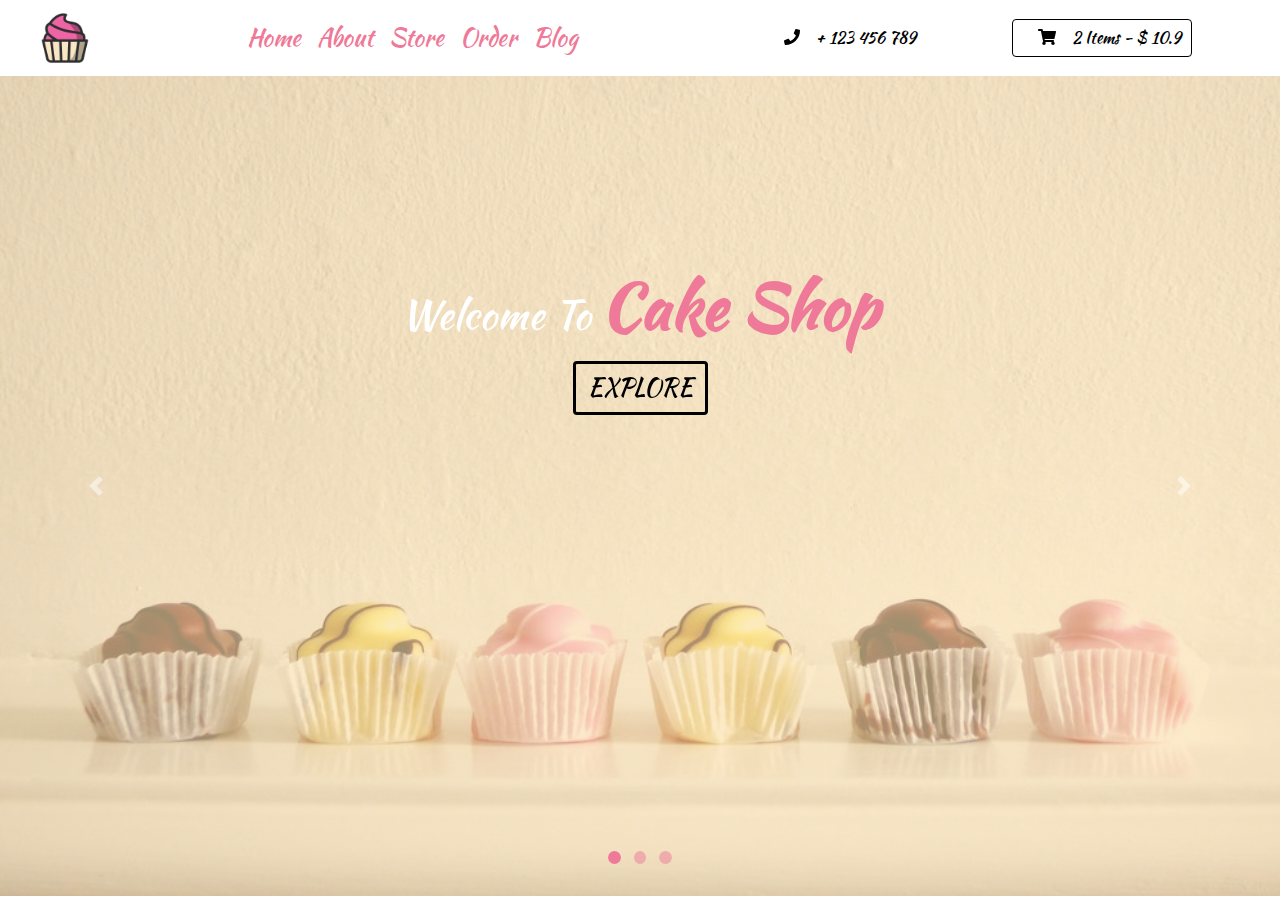
==== index.html @ 7f462722 "Header & Banner section successfully done." ====
<!DOCTYPE html>
<html lang="en">
<head>
    <meta charset="UTF-8">
    <meta name="viewport" content="width=device-width, initial-scale=1.0">
    <meta http-equiv="X-UA-Compatible" content="ie=edge">
    <title>Cake Shop</title>
    <!--bootstrap css-->
    <link rel="stylesheet" href="css/bootstrap.min.css">
    <!--main css-->
    <link rel="stylesheet" href="css/main.css">
    <!--font awesome-->
    <script src="js/all.js"></script> 
</head>
<body>
    <header id="header">
        <!--navbar-->
        <nav class="navbar navbar-expand-lg mx-4">
            <!--logo-->
            <a href="#" class="navbar-brand">
                <!-- 
                    https://www.iconfinder.com/icons/2138186/baker_bakery_cupcake_dessert_food_icon
                -->
                <img src="images/logo.png" alt="main icon">
            </a>
             <!-- end of logo-->
            <button class="navbar-toggler" type="button" data-toggle="collapse" data-target="#myNavbar">
                <span class="toggler-icon">
                    <i class="fas fa-bars"></i>
                 </span>
            </button>
            <div class="collapse navbar-collapse" id="myNavbar">
                <!--menu-->
                <ul class="navbar-nav text-capitalize mx-auto" id="menu">
                     <li class="nav-item active">
                        <a href="#header" class="nav-link">home</a>
                    </li>
                     <li class="nav-item">
                        <a href="#about" class="nav-link">about</a>
                    </li>
                     <li class="nav-item">
                        <a href="#store" class="nav-link">store</a>
                    </li>
                    <li class="nav-item">
                        <a href="#cakes" class="nav-link">order</a>
                    </li>
                    <li class="nav-item">
                        <a href="#blog" class="nav-link">blog</a>
                    </li>
                    <li class="nav-item" id="sm-cart">
                        <a href="#" class="nav-link" data-toggle="modal" data-target="#cart-modal">cart</a>
                    </li>
                </ul>
                <!--end of menu-->
                <div class="nav-info-items d-none d-lg-flex">
                    <!--phone info-->
                    <div class="nav-info align-items-center d-flex justify-content-between mx-lg-5">
                        <span class="nav-icon mx-lg-3">
                            <i class="fas fa-phone"></i>
                        </span>
                        <p class="mb-0">+ 123 456 789</p>
                    </div>
                    <!--end of phone info-->
                    <!--cart info-->
                    <div id="cart-info" class="nav-info align-items-center d-flex justify-content-between mx-lg-5 cart-info">
                        <span class="cart-info_icon mx-lg-3">
                            <i class="fas fa-shopping-cart"></i>
                        </span>
                        <p class="mb-0 text-capitalize">
                            <span id="item-count">2</span> items - $
                            <span id="total"></span>10.9
                        </p>
    
                         <!--cart-->
                            <div class="cart" id="cart">
                                <!--single cart item-->
                                <div class="cart-item d-flex justify-content-between text-capitalize my-3">
                                    <img src="images-cart/cake-1.jpg" alt="" class="img-fluid rounded-circle">
                                    <div class="item-text">
                                        <p id="cart-item-title" class="font-weight-bold mb-0">cart item</p>
                                        <span>$</span>
                                        <span id="cart-item-price" class="cart-item-price mb-0">10.99</span>
                                    </div>
                                    <a href="#" id="cart-item-remove" class="cart-item-remove">
                                        <i class="fas fa-trash"></i>
                                    </a>
                                </div>
                                <!--end of single cart item-->
                                <!--single cart item-->
                                <div class="cart-item d-flex justify-content-between text-capitalize my-3">
                                    <img src="images-cart/cupcake-1.jpg" alt="" class="img-fluid rounded-circle">
                                    <div class="item-text">
                                        <p id="cart-item-title" class="font-weight-bold mb-0">cart item</p>
                                        <span>$</span>
                                        <span id="cart-item-price" class="cart-item-price mb-0">10.99</span>
                                    </div>
                                    <a href="#" id="cart-item-remove" class="cart-item-remove">
                                        <i class="fas fa-trash"></i>
                                    </a>
                                </div>
                                <!--end of single cart item-->
                                <!--total price-->
                                <div class="cart-total-container d-flex justify-content-around
                                text-capitalize mt-5">
                                    <h5> total </h5>
                                    <h5> $ <strong id="cart-total" class="font-weight-bold"> 10.00 </strong></h5>
                                </div>
                                <!--end of total price-->
                                <!--cart button-->
                                <div class="cart-button-container mt-3 d-flex justify-content-between text-uppercase">
                                    <a href="#" class="btn btn-black" id="clear-cart">clear cart
                                    </a>
                                    <a href="#" class="btn btn-pink" id="checkout">checkout
                                    </a>
                                </div>
                                <!--end of cart button-->
                            </div>
                        <!--end of cart-->
                    </div>
                    <!--end of cart info-->
                </div>
            </div>
        </nav>
        <!--end of navbar-->
        <!--banner-->
        <div id="myCarousel" class="carousel slide" data-ride="carousel">
            <!--carousel indicators-->
            <ol class="carousel-indicators">
                <li data-target="#myCarousel" data-slide-to="0" class="active"></li>
                <li data-target="#myCarousel" data-slide-to="1"></li>
                <li data-target="#myCarousel" data-slide-to="2"></li>
            </ol>
            <!--carousel item-->
            <div class="carousel-inner">
                <div class="carousel-item max-height-1 active">
                    <div class="col-10 mx-auto text-center banner">
                        <h1 class="text-capitalize"> welcome to <strong class="banner-title">cake shop</strong></h1>
                        <a href="#store" class="btn text-uppercase my-2 banner-link">explore</a>
                    </div>
                </div>
                <div class="carousel-item  max-height-2">
                    <div class="col-10 mx-auto text-center banner">
                        <h1 class="text-capitalize"> welcome to <strong class="banner-title">cake shop</strong></h1>
                        <a href="#store" class="btn text-uppercase my-2 banner-link">explore</a>
                    </div>   
                </div>
                <div class="carousel-item max-height-3">
                    <div class="col-10 mx-auto text-center banner">
                        <h1 class="text-capitalize"> welcome to <strong class="banner-title">cake shop</strong></h1>
                        <a href="#store" class="btn text-uppercase my-2 banner-link">explore</a>
                    </div>
                </div>
            </div>
            <!--carousel control-->
            <a href="#myCarousel" data-slide="prev" class="carousel-control-prev">
                <span class="carousel-control-prev-icon"></span>
            </a>
            <a href="#myCarousel" data-slide="next" class="carousel-control-next">
                <span class="carousel-control-next-icon"></span>
            </a>
        </div>
        <!--end of banner-->
    </header>
    <!--modal section-->
    <div class="modal fade" id="cart-modal">
        <div class="modal-dialog">
            <div class="modal-content">
                <div class="modal-header">
                    <h4 class="modal-title text-capitalize">first pay now</h4>
                    <button type="button" class="close" data-dismiss="modal">&times</button>
                </div>
                <div class="modal-body">
                    <!--cart-->
                    <div class="form-cart" id="cart">
                        <!--single cart item-->
                        <div class="cart-item d-flex justify-content-between text-capitalize my-3">
                            <img src="images-cart/cake-1.jpg" alt="" class="img-fluid rounded-circle">
                            <div class="item-text">
                                <p id="cart-item-title" class="font-weight-bold mb-0">cart item</p>
                                <span>$</span>
                                <span id="cart-item-price" class="cart-item-price mb-0">10.99</span>
                            </div>
                            <a href="#" id="cart-item-remove" class="cart-item-remove">
                                <i class="fas fa-trash"></i>
                            </a>
                        </div>
                        <!--end of single cart item-->
                        <!--single cart item-->
                        <div class="cart-item d-flex justify-content-between text-capitalize my-3">
                            <img src="images-cart/cupcake-1.jpg" alt="" class="img-fluid rounded-circle">
                            <div class="item-text">
                                <p id="cart-item-title" class="font-weight-bold mb-0">cart item</p>
                                <span>$</span>
                                <span id="cart-item-price" class="cart-item-price mb-0">10.99</span>
                            </div>
                            <a href="#" id="cart-item-remove" class="cart-item-remove">
                                <i class="fas fa-trash"></i>
                            </a>
                        </div>
                        <!--end of single cart item-->
                        <!--total price-->
                        <div class="cart-total-container d-flex justify-content-around
                        text-capitalize mt-5">
                            <h5> total </h5>
                            <h5> $ <strong id="cart-total" class="font-weight-bold"> 10.00 </strong></h5>
                        </div>
                        <!--end of total price-->
                        <!--cart button-->
                        <div class="cart-button-container mt-3 d-flex justify-content-between text-uppercase">
                            <a href="#" class="btn btn-black" id="clear-cart">clear cart
                            </a>
                            <a href="#" class="btn btn-pink" id="checkout">checkout
                            </a>
                        </div>
                        <!--end of cart button-->
                    </div>
                    <!--end of cart-->
                </div>
                <div class="modal-footer">
                    <button class="btn btn-pink" data-dismiss="modal">Close</button>
                </div>
            </div>
        </div>
    </div>
    <!--end of header-->

<!--jquery-->
<script src="js/jquery-3.3.1.min.js"></script>
<!--bootstrap js-->
<script src="js/bootstrap.bundle.min.js"></script>
<!--main js-->
<script src="js/main.js"></script>
</body>
</html>
---- css/main.css ----
/*===============google fonts===============*/
@import url("https://fonts.googleapis.com/css?family=Kaushan+Script");

:root{
    --mainPink: #ef7998;
    --mainWhite: #fff;
    --mainBlack: #000;
    --mainGray: rgb(238, 238, 238);
    --mainYellow: rgb(249, 214, 148);
    --yellowTrans: rgb(249, 214, 148, 0.5);

}
body{
    font-family: 'Kaushan Script', cursive;
    background: var(--mainWhite);
    color: var(--mainBlack);
}
/*============global styles=============*/
.bg-pink{
    background: var(--mainPink);
}
.text-pink{
    color: var(--mainPink);
}
.bg-gray{
    background: var(--mainGray)
}
.btn-pink{
    color: var(--mainPink) !important;
    border-color: var(--mainPink) !important;
}
.btn-pink:hover{
    color: var(--mainBlack) !important;
    background: var(--mainPink) !important;
}
.btn-black{
    color: var(--mainBlack) !important;
    border-color: var(--mainBlack) !important;
}
.btn-black:hover{
    color: var(--mainPink) !important;
    background: var(--mainBlack) !important;
}
.border-radius-1{
    border-radius: 1rem;
}
/*============end of global styles=============*/
/*============navbar style=============*/
.navbar-toggler{
    outline: none !important;
}
.toggler-icon{
    font-size: 2.5rem;
    color: var(--mainPink);
}
.nav-link{
    color: var(--mainPink);
    transition: all 1s ease-in-out;
    font-size: 1.5rem;
}
.nav-link:hover{
    color: var(--mainBlack);
}
/*============end of navbar style==============*/
/*============cart style============*/
.cart-info{
    border: 0.1rem solid var(--mainBlack);
    border-radius: 0.25rem;
    color: var(--mainBlack);
    padding: 0.4rem 0.6rem;
    cursor: pointer;
    position: relative;
}
.cart-info:hover{
    border-color: var(--mainPink);
    background-color: var(--mainPink);
    color: var(--mainWhite);
}
.cart-info_icon{
    color: var(--mainBlack);
    cursor: pointer;
}
.cart-info:hover .cart-info_icon{
    color: var(--mainWhite);
}
/*===========end of cart style==============*/
/*===========banner==============*/
.max-height-1{
    min-height: calc(100vh - 80px);
    background: linear-gradient(var(--yellowTrans), var(--yellowTrans)), url(../images/headerBcg-01.jpg);
    background-size: cover;
    background-position: center;
    background-attachment: fixed;
    background-repeat: no-repeat;
    position: relative;
}
.max-height-2{
    min-height: calc(100vh - 80px);
    background: linear-gradient(var(--yellowTrans), var(--yellowTrans)), url(../images/headerBcg-02.jpg);
    background-size: cover;
    background-position: center;
    background-attachment: fixed;
    background-repeat: no-repeat;
    position: relative;
}
.max-height-3{
    min-height: calc(100vh - 80px);
    background: linear-gradient(var(--yellowTrans), var(--yellowTrans)), url(../images/headerBcg-03.jpg);
    background-size: cover;
    background-position: center;
    background-attachment: fixed;
    background-repeat: no-repeat;
    position: relative;
}
.carousel-indicators li{
    width: 0.8rem;
    height: 0.8rem;
    background-color: var(--mainPink);
    border-radius: 50%;
    margin: 0.4rem;
}
.banner{
    color: var(--mainWhite);
    padding: 12rem 0;
}
.banner-title{
    color: var(--mainPink);
    font-size: 4rem;
}
.banner-link{
    color: var(--mainBlack);
    border: 0.2rem solid var(--mainBlack);
    font-size: 1.5rem;
}
.banner-link:hover{
    background: var(--mainBlack);
    color: var(--mainPink);
}
@media (min-width: 320px) and (max-width: 575px) {
    .max-height-1, .max-height-2, .max-height-3 {
        min-height: calc(20vh);
        max-width: 100%;
    }
    .banner {
        padding: 10rem 0;
    }
    h1{
        font-size: 1rem;
    }
    .banner-title{
        font-size: 2rem !important;
    }
    .banner-link {
        font-size: 0.8rem;
    }
}
@media (min-width: 576px) and (max-width: 767px) {
    h1{
        font-size: 1.5rem;
    }
    .banner-title{
        font-size: 2.5rem !important;
    }
    .banner-link {
        font-size: 1rem;
    }
    .banner {
        padding: 9rem 0;
    }
    .max-height-1, .max-height-2, .max-height-3 {
        min-height: calc(50vh);
        max-width: 100%;
    }
    .carousel-indicators li{
        width: 0.5rem;
        height: 0.5rem;
        margin: 0.3rem;
    }

}
@media (min-width: 768px) and (max-width: 991px) {
    .max-height-1, .max-height-2, .max-height-3 {
        min-height: calc(60vh);
        max-width: 100%;
    }
    .banner {
        padding: 13rem 0;
    }
}
@media (min-width: 992px) and (max-width: 1200px) {
    .max-height-1, .max-height-2, .max-height-3 {
        min-height: calc(70vh);
        max-width: 100%;
    }
    .banner {
        padding: 24rem 0;
    }
}

/*==============end of banner============*/

/*==============cart==============*/
.cart{
    position: absolute;
    background: rgba(255, 255, 255, 0.4);
    color: var(--mainBlack);
    min-height: 10rem;
    top: 56px;
    right: -88px;
    transition: all 0.3s ease-in-out;
    width: 0;
    overflow: hidden;
    z-index: 1;
}
.show-cart{
    width: 18rem;
    padding: 2rem 1.5rem;
    transform: rotateY(-360deg);
}
.form-cart{
	padding: 2rem 3rem;
	background: var(--mainGray);
	border-radius: 0.5rem;
}
.cart-item{
    transition: all 2s ease-in-out;
}
.cart-item-remove{
    color: var(--mainPink);
    transition: all 1s ease-in-out;
}
.cart-item-remove:hover{
    transform: scale(1.1);
    color: var(--mainBlack);
}
.cart-item-price{
    font-size: 0.8rem;
}
#sm-cart{
    display: none;
}

@media only screen and (max-width: 991px) {
    #sm-cart{
        display: block !important;
    }
}
@media only screen and (max-width: 400px) {
    .form-cart{
        padding: 1rem 2rem;
    }
    .form-cart .cart-button-container .btn{
        padding: 0.6rem;
        font-size: 0.8rem;
    }
}


/*============end of cart=============*/
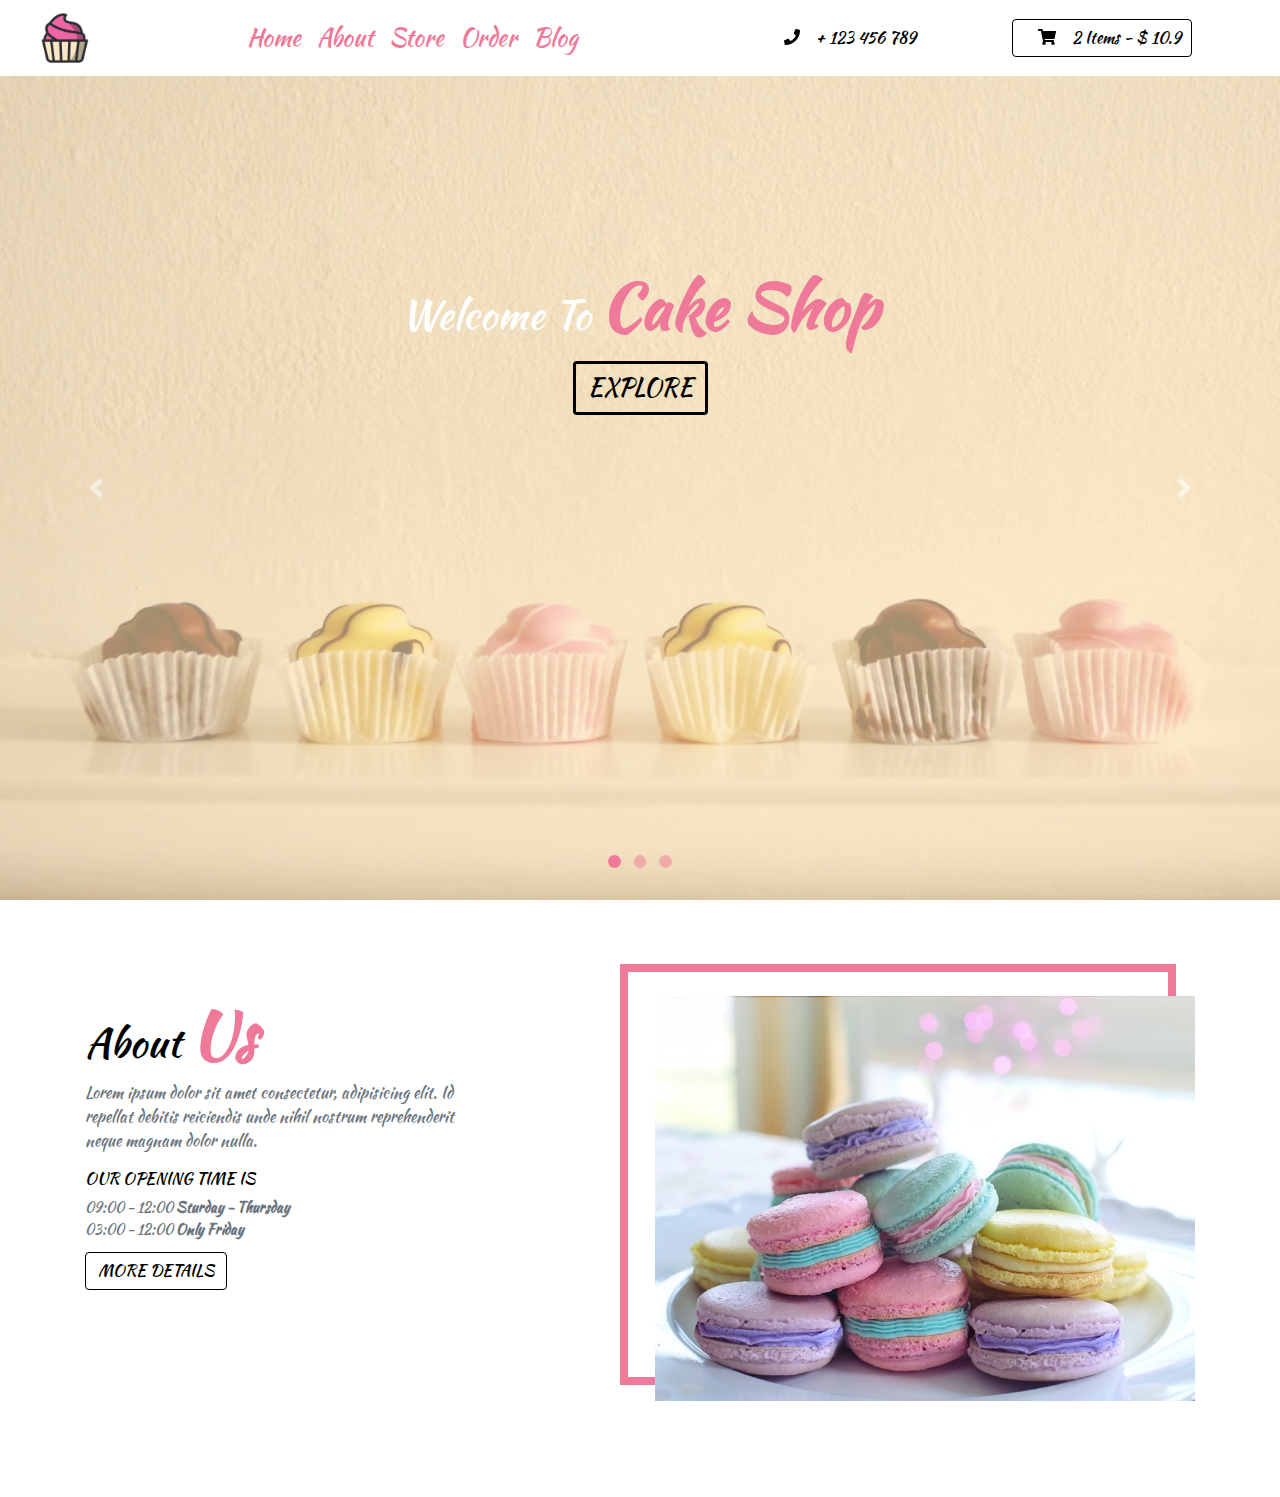
==== commit 43510fcd: "About section done successfully." ====
--- a/index.html
+++ b/index.html
@@ -223,6 +223,29 @@
         </div>
     </div>
     <!--end of header-->
+    <!--about section-->
+<section class="about py-5" id="about">
+    <div class="container">
+        <div class="row">
+            <div class="col-10 col-md-6 mx-auto my-5">
+                <h1 class="text-capitalize"> about <strong class="banner-title"> us </strong></h1>
+                <p class="text-muted w-75 letter-space"> Lorem ipsum dolor sit amet consectetur, adipisicing elit. Id repellat debitis reiciendis unde nihil nostrum reprehenderit neque magnam dolor nulla. </p>
+                <div class="service-hour">
+                    <h6 class="text-uppercase">our opening time is</h6>
+                    <p class="mb-0 text-capitalize text-muted">09:00 - 12:00 <strong>sturday - thursday</strong></p>
+                    <p class="mb-0 text-capitalize text-muted">03:00 - 12:00 <strong>only friday</strong></p>
+                </div>
+                <a href="about-details.html" class="btn btn-black text-uppercase">more details</a>
+            </div>
+            <div class="col-10 col-md-6 mx-auto my-5 align-self-center">
+                <div class="about-image">
+                    <img src="images/sweet-1.jpg" class="img-fluid" alt="">
+                </div>
+            </div>
+        </div>
+    </div>
+</section>
+<!--end of about section-->
 
 <!--jquery-->
 <script src="js/jquery-3.3.1.min.js"></script>
--- a/css/main.css
+++ b/css/main.css
@@ -86,7 +86,7 @@
 /*===========end of cart style==============*/
 /*===========banner==============*/
 .max-height-1{
-    min-height: calc(100vh - 80px);
+    min-height: calc(100vh - 76px);
     background: linear-gradient(var(--yellowTrans), var(--yellowTrans)), url(../images/headerBcg-01.jpg);
     background-size: cover;
     background-position: center;
@@ -95,7 +95,7 @@
     position: relative;
 }
 .max-height-2{
-    min-height: calc(100vh - 80px);
+    min-height: calc(100vh - 76px);
     background: linear-gradient(var(--yellowTrans), var(--yellowTrans)), url(../images/headerBcg-02.jpg);
     background-size: cover;
     background-position: center;
@@ -104,7 +104,7 @@
     position: relative;
 }
 .max-height-3{
-    min-height: calc(100vh - 80px);
+    min-height: calc(100vh - 76px);
     background: linear-gradient(var(--yellowTrans), var(--yellowTrans)), url(../images/headerBcg-03.jpg);
     background-size: cover;
     background-position: center;
@@ -256,4 +256,30 @@
 }
 
 
-/*============end of cart=============*/+/*============end of cart=============*/
+/*============about===========*/
+.about-image{
+    position: relative;
+}
+.about-image::before{
+    content: '';
+    position: absolute;
+    top: -1.5rem;
+    left: -1.7rem;
+    width: 100%;
+    height: 100%;
+    outline: 0.5rem solid var(--mainPink);
+    z-index: -1;
+    transition: all 1s linear;
+}
+.about-image:hover::before{
+    top: 0;
+    left: 0;
+}
+.service-hour{
+    color: var(--mainBlack);
+    font-size: 0.9rem;
+    padding-bottom: 0.8rem;
+}
+
+/*=============end of about============*/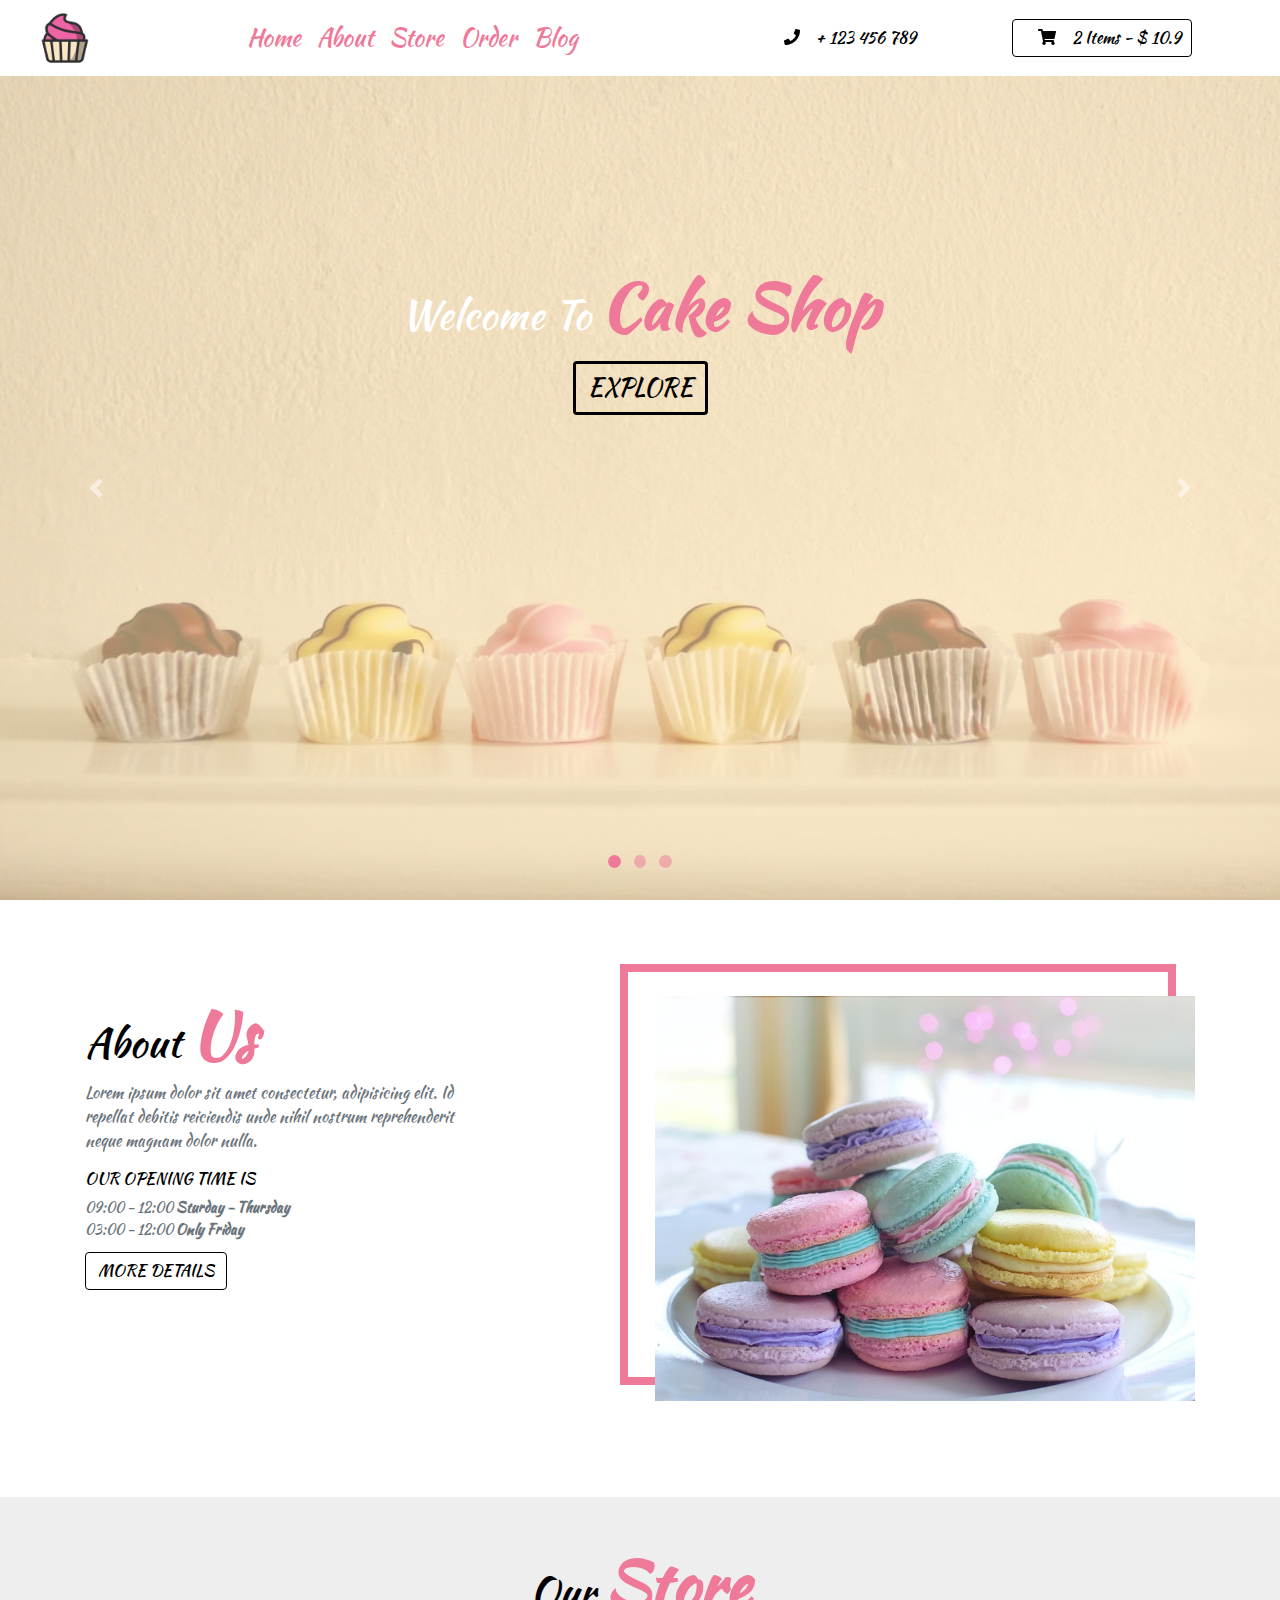
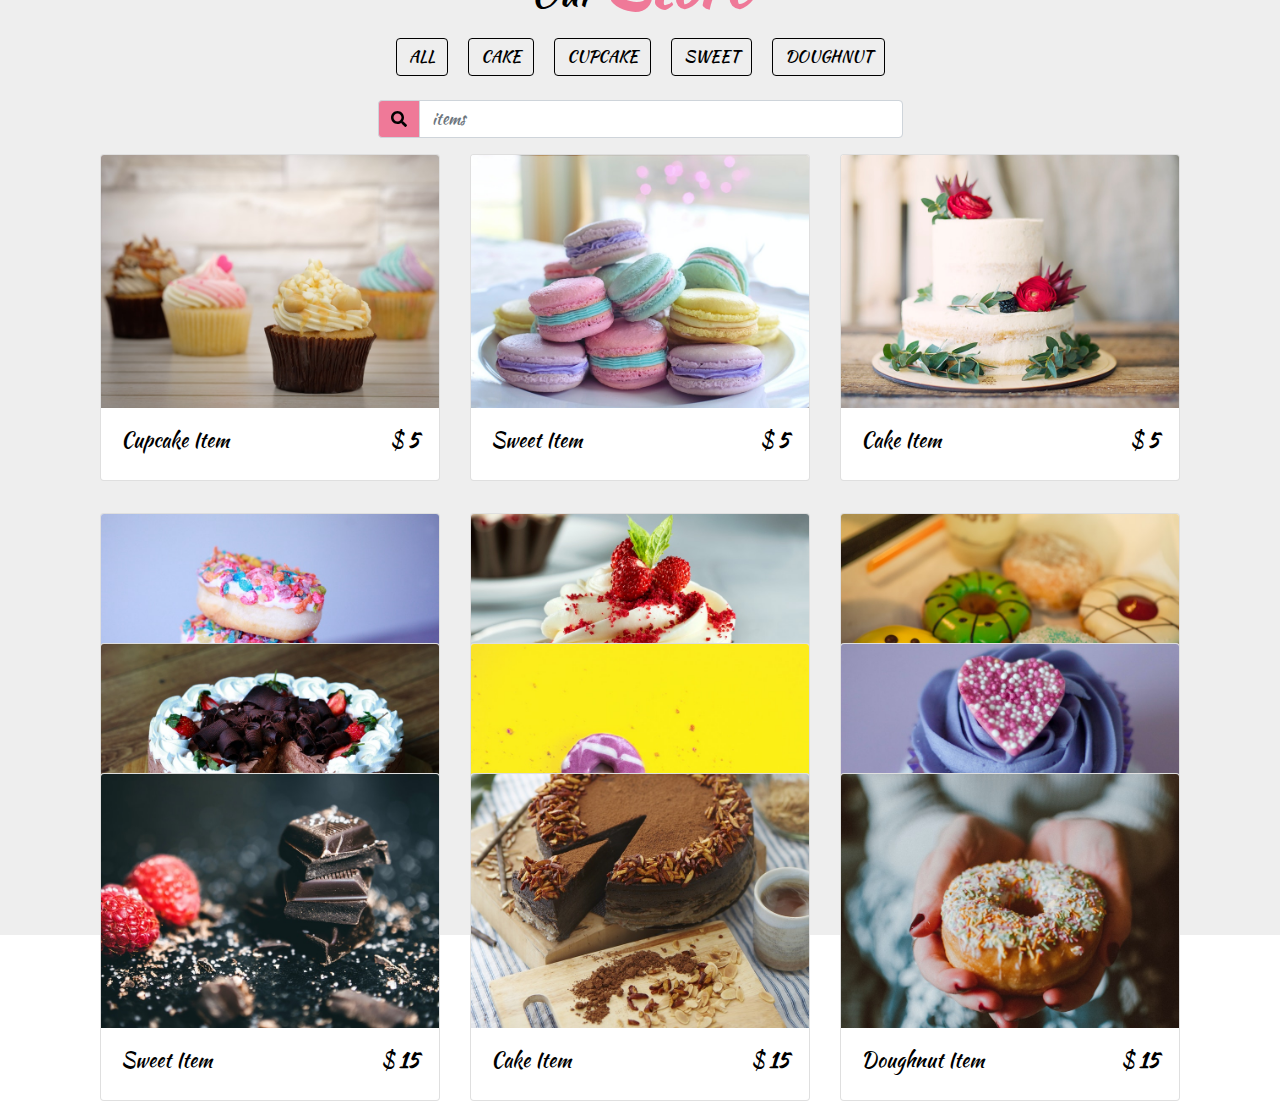
==== commit abd32e6e: "Store section done successfully." ====
--- a/index.html
+++ b/index.html
@@ -246,12 +246,329 @@
     </div>
 </section>
 <!--end of about section-->
-
+<!--store section-->
+<section class="store py-5 bg-gray" id="store">
+    <div class="container">
+        <!--section title-->
+        <div class="row">
+            <div class="col-10 text-center mx-auto col-md-6">
+                <h1 class="text-capitalize"> our <strong class="banner-title"> store </strong></h1>
+            </div>
+        </div>
+        <!--end od section title-->
+        <!--filter button-->
+        <div class="row">
+            <div class="col-md-12">
+                <!--filter buttons-->
+                <div id="filters" class="button-group text-center">
+                    <button class="btn btn-black text-uppercase m-2 active" data-filter="*">all</button>
+                    <button class="btn btn-black text-uppercase m-2" data-filter=".cake">cake</button>
+                    <button class="btn btn-black text-uppercase m-2" data-filter=".cupcake">cupcake</button>
+                    <button class="btn btn-black text-uppercase m-2" data-filter=".sweet">sweet</button>
+                    <button class="btn btn-black text-uppercase m-2" data-filter=".doughnut">doughnut</button>
+                </div>
+                <!--end of filter buttons-->
+            </div>
+        </div>
+        <!--end os filter button-->
+        <!--search box-->
+        <div class="row col-10 mx-auto col-md-6">
+            <div class="input-group mt-3">
+                <div class="input-group-prepend">
+                    <span class="input-group-text search-box" id="search-icon">
+                        <i class="fas fa-search"></i>
+                    </span>
+                </div>
+                <input type="text" class="form-control" placeholder="items" id="search-item">
+            </div>
+        </div>
+        <!--end of search box-->
+        <!--store items-->
+        <div class="row">
+            <div class="col-md-12">
+                <div class="grid">
+                    <!--single items-->
+                    <div class="element-item col-12 col-md-6 col-lg-4 mx-auto my-3 cupcake">
+                        <div class="card single-item">
+                            <div class="img-container">
+                                <a href="product-details.html">
+                                    <img src="images/cupcake-1.jpg" class="card-img-top store-img" alt="">
+                                </a>
+                                <span class="store-item-icon">
+                                    <i class="fas fa-shopping-cart"></i>
+                                </span>
+                            </div>
+                            <div class="card-body">
+                                <div class="card-text text-capitalize d-flex justify-content-between">
+                                    <h5 class="store-item-name">cupcake item</h5>
+                                    <h5 class="store-item-value">$ <strong id="store-item-price" class="font-weight-bold">5</strong></h5>
+                                </div>
+                            </div>
+                        </div>
+                    </div>
+                    <!--end of single items-->
+                    <!--single items-->
+                    <div class="element-item col-12 col-md-6 col-lg-4 mx-auto my-3 sweet">
+                        <div class="card single-item">
+                            <div class="img-container">
+                                <a href="product-details.html">
+                                    <img src="images/sweet-1.jpg" class="card-img-top store-img" alt="">
+                                </a>
+                                <span class="store-item-icon">
+                                    <i class="fas fa-shopping-cart"></i>
+                                </span>
+                            </div>
+                            <div class="card-body">
+                                <div class="card-text text-capitalize d-flex justify-content-between">
+                                    <h5 class="store-item-name">sweet item</h5>
+                                    <h5 class="store-item-value">$ <strong id="store-item-price" class="font-weight-bold">5</strong></h5>
+                                </div>
+                            </div>
+                        </div>
+                    </div>
+                    <!--end of single items-->
+                    <!--single items-->
+                    <div class="element-item col-12 col-md-6 col-lg-4 mx-auto my-3 cake">
+                        <div class="card single-item">
+                            <div class="img-container">
+                                <a href="product-details.html">
+                                    <img src="images/cake-1.jpg" class="card-img-top store-img" alt="">
+                                </a>
+                                <span class="store-item-icon">
+                                    <i class="fas fa-shopping-cart"></i>
+                                </span>
+                            </div>
+                            <div class="card-body">
+                                <div class="card-text text-capitalize d-flex justify-content-between">
+                                    <h5 class="store-item-name">cake item</h5>
+                                    <h5 class="store-item-value">$ <strong id="store-item-price" class="font-weight-bold">5</strong></h5>
+                                </div>
+                            </div>
+                        </div>
+                    </div>
+                    <!--end of single items-->
+                    <!--single items-->
+                    <div class="element-item col-12 col-md-6 col-lg-4 mx-auto my-3 doughnut">
+                        <div class="card single-item">
+                            <div class="img-container">
+                                <a href="product-details.html">
+                                    <img src="images/doughnut-1.jpg" class="card-img-top store-img" alt="">
+                                </a>
+                                <span class="store-item-icon">
+                                    <i class="fas fa-shopping-cart"></i>
+                                </span>
+                            </div>
+                            <div class="card-body">
+                                <div class="card-text text-capitalize d-flex justify-content-between">
+                                    <h5 class="store-item-name">doughnut item</h5>
+                                    <h5 class="store-item-value">$ <strong id="store-item-price" class="font-weight-bold">5</strong></h5>
+                                </div>
+                            </div>
+                        </div>
+                    </div>
+                    <!--end of single items-->
+                    <!--single items-->
+                    <div class="element-item col-12 col-md-6 col-lg-4 mx-auto my-3 cupcake">
+                        <div class="card single-item">
+                            <div class="img-container">
+                                <a href="product-details.html">
+                                    <img src="images/cupcake-2.jpg" class="card-img-top store-img" alt="">
+                                </a>
+                                <span class="store-item-icon">
+                                    <i class="fas fa-shopping-cart"></i>
+                                </span>
+                            </div>
+                            <div class="card-body">
+                                <div class="card-text text-capitalize d-flex justify-content-between">
+                                    <h5 class="store-item-name">cupcake item</h5>
+                                    <h5 class="store-item-value">$ <strong id="store-item-price" class="font-weight-bold">10</strong></h5>
+                                </div>
+                            </div>
+                        </div>
+                    </div>
+                    <!--end of single items-->
+                    <!--single items-->
+                    <div class="element-item col-12 col-md-6 col-lg-4 mx-auto my-3 sweet">
+                        <div class="card single-item">
+                            <div class="img-container">
+                                <a href="product-details.html">
+                                    <img src="images/sweet-2.jpg" class="card-img-top store-img" alt="">
+                                </a>
+                                <span class="store-item-icon">
+                                    <i class="fas fa-shopping-cart"></i>
+                                </span>
+                            </div>
+                            <div class="card-body">
+                                <div class="card-text text-capitalize d-flex justify-content-between">
+                                    <h5 class="store-item-name">sweet item</h5>
+                                    <h5 class="store-item-value">$ <strong id="store-item-price" class="font-weight-bold">10</strong></h5>
+                                </div>
+                            </div>
+                        </div>
+                    </div>
+                    <!--end of single items-->
+                    <!--single items-->
+                    <div class="element-item col-12 col-md-6 col-lg-4 mx-auto my-3 cake">
+                        <div class="card single-item">
+                            <div class="img-container">
+                                <a href="product-details.html">
+                                    <img src="images/cake-2.jpg" class="card-img-top store-img" alt="">
+                                </a>
+                                <span class="store-item-icon">
+                                    <i class="fas fa-shopping-cart"></i>
+                                </span>
+                            </div>
+                            <div class="card-body">
+                                <div class="card-text text-capitalize d-flex justify-content-between">
+                                    <h5 class="store-item-name">cake item</h5>
+                                    <h5 class="store-item-value">$ <strong id="store-item-price" class="font-weight-bold">10</strong></h5>
+                                </div>
+                            </div>
+                        </div>
+                    </div>
+                    <!--end of single items-->
+                    <!--single items-->
+                    <div class="element-item col-12 col-md-6 col-lg-4 mx-auto my-3 doughnut">
+                        <div class="card single-item">
+                            <div class="img-container">
+                                <a href="product-details.html">
+                                    <img src="images/doughnut-2.jpg" class="card-img-top store-img" alt="">
+                                </a>
+                                <span class="store-item-icon">
+                                    <i class="fas fa-shopping-cart"></i>
+                                </span>
+                            </div>
+                            <div class="card-body">
+                                <div class="card-text text-capitalize d-flex justify-content-between">
+                                    <h5 class="store-item-name">doughnut item</h5>
+                                    <h5 class="store-item-value">$ <strong id="store-item-price" class="font-weight-bold">10</strong></h5>
+                                </div>
+                            </div>
+                        </div>
+                    </div>
+                    <!--end of single items-->
+                    <!--single items-->
+                    <div class="element-item col-12 col-md-6 col-lg-4 mx-auto my-3 cupcake">
+                        <div class="card single-item">
+                            <div class="img-container">
+                                <a href="product-details.html">
+                                    <img src="images/cupcake-3.jpg" class="card-img-top store-img" alt="">
+                                </a>
+                                <span class="store-item-icon">
+                                    <i class="fas fa-shopping-cart"></i>
+                                </span>
+                            </div>
+                            <div class="card-body">
+                                <div class="card-text text-capitalize d-flex justify-content-between">
+                                    <h5 class="store-item-name">cupcake item</h5>
+                                    <h5 class="store-item-value">$ <strong id="store-item-price" class="font-weight-bold">15</strong></h5>
+                                </div>
+                            </div>
+                        </div>
+                    </div>
+                    <!--end of single items-->
+                    <!--single items-->
+                    <div class="element-item col-12 col-md-6 col-lg-4 mx-auto my-3 sweet">
+                        <div class="card single-item">
+                            <div class="img-container">
+                                <a href="product-details.html">
+                                    <img src="images/sweet-3.jpg" class="card-img-top store-img" alt="">
+                                </a>
+                                <span class="store-item-icon">
+                                    <i class="fas fa-shopping-cart"></i>
+                                </span>
+                            </div>
+                            <div class="card-body">
+                                <div class="card-text text-capitalize d-flex justify-content-between">
+                                    <h5 class="store-item-name">sweet item</h5>
+                                    <h5 class="store-item-value">$ <strong id="store-item-price" class="font-weight-bold">15</strong></h5>
+                                </div>
+                            </div>
+                        </div>
+                    </div>
+                    <!--end of single items-->
+                    <!--single items-->
+                    <div class="element-item col-12 col-md-6 col-lg-4 mx-auto my-3 cake">
+                        <div class="card single-item">
+                            <div class="img-container">
+                                <a href="product-details.html">
+                                    <img src="images/cake-3.jpg" class="card-img-top store-img" alt="">
+                                </a>
+                                <span class="store-item-icon">
+                                    <i class="fas fa-shopping-cart"></i>
+                                </span>
+                            </div>
+                            <div class="card-body">
+                                <div class="card-text text-capitalize d-flex justify-content-between">
+                                    <h5 class="store-item-name">cake item</h5>
+                                    <h5 class="store-item-value">$ <strong id="store-item-price" class="font-weight-bold">15</strong></h5>
+                                </div>
+                            </div>
+                        </div>
+                    </div>
+                    <!--end of single items-->
+                    <!--single items-->
+                    <div class="element-item col-12 col-md-6 col-lg-4 mx-auto my-3 doughnut">
+                        <div class="card single-item">
+                            <div class="img-container">
+                                <a href="product-details.html">
+                                    <img src="images/doughnut-3.jpg" class="card-img-top store-img" alt="">
+                                </a>
+                                <span class="store-item-icon">
+                                    <i class="fas fa-shopping-cart"></i>
+                                </span>
+                            </div>
+                            <div class="card-body">
+                                <div class="card-text text-capitalize d-flex justify-content-between">
+                                    <h5 class="store-item-name">doughnut item</h5>
+                                    <h5 class="store-item-value">$ <strong id="store-item-price" class="font-weight-bold">15</strong></h5>
+                                </div>
+                            </div>
+                        </div>
+                    </div>
+                    <!--end of single items-->      
+                </div>
+            </div>              
+        </div> 
+        <!--end of store items-->
+    </div>
+</section>
+<!--end of store section-->
 <!--jquery-->
 <script src="js/jquery-3.3.1.min.js"></script>
 <!--bootstrap js-->
 <script src="js/bootstrap.bundle.min.js"></script>
 <!--main js-->
 <script src="js/main.js"></script>
+<!--isotop filtering js-->
+<script src="js/isotope.min.js"></script>
+<script>
+    var $grid = $('.grid').isotope({
+      itemSelector: '.element-item',
+      layoutMode: 'fitRows'
+    });
+    var filterFns = {
+      numberGreaterThan50: function() {
+        var number = $(this).find('.number').text();
+        return parseInt( number, 10 ) > 50;
+      },
+      ium: function() {
+        var name = $(this).find('.name').text();
+        return name.match( /ium$/ );
+      }
+    };
+    $filters = $('#filters').on( 'click', 'button', function() {
+      var $this = $( this );
+      var filterValue;
+      if ( $this.is('.is-checked') ) {
+        filterValue = '*';
+      } else {
+        filterValue = $this.attr('data-filter');
+        $filters.find('.is-checked').removeClass('is-checked');
+      }
+      filterValue = filterFns[ filterValue ] || filterValue;
+      $grid.isotope({ filter: filterValue });
+    });
+</script>
 </body>
 </html>--- a/css/main.css
+++ b/css/main.css
@@ -282,4 +282,43 @@
     padding-bottom: 0.8rem;
 }
 
-/*=============end of about============*/+/*=============end of about============*/
+/*===========store===========*/
+.search-box{
+    background: var(--mainPink);
+    color: var(--mainBlack);
+}
+.single-item{
+    transition: all 0.3 linear;
+}
+.single-item:hover{
+    box-shadow: 0 10px 15px rgb(0, 0, 0);
+}
+.img-container{
+    position: relative;
+    cursor: pointer;
+    overflow: hidden;
+}
+.store-img{
+    transition: all 1s ease-in-out;
+}
+.img-container:hover .store-img{
+    transform: scale(1.2);
+}
+.store-item-icon{
+    position: absolute;
+    bottom: 0;
+    right: 0;
+    padding: 0.75rem;
+    background: var(--mainPink);
+    border-top-left-radius: 1rem;
+    transition: all 1s ease-in-out;
+    transform: translate(100%, 100%);
+}
+.img-container:hover .store-item-icon{
+    transform: translate(0, 0);
+}
+.store-item-icon:hover{
+    color: var(--mainWhite);
+}
+/*============end of store============*/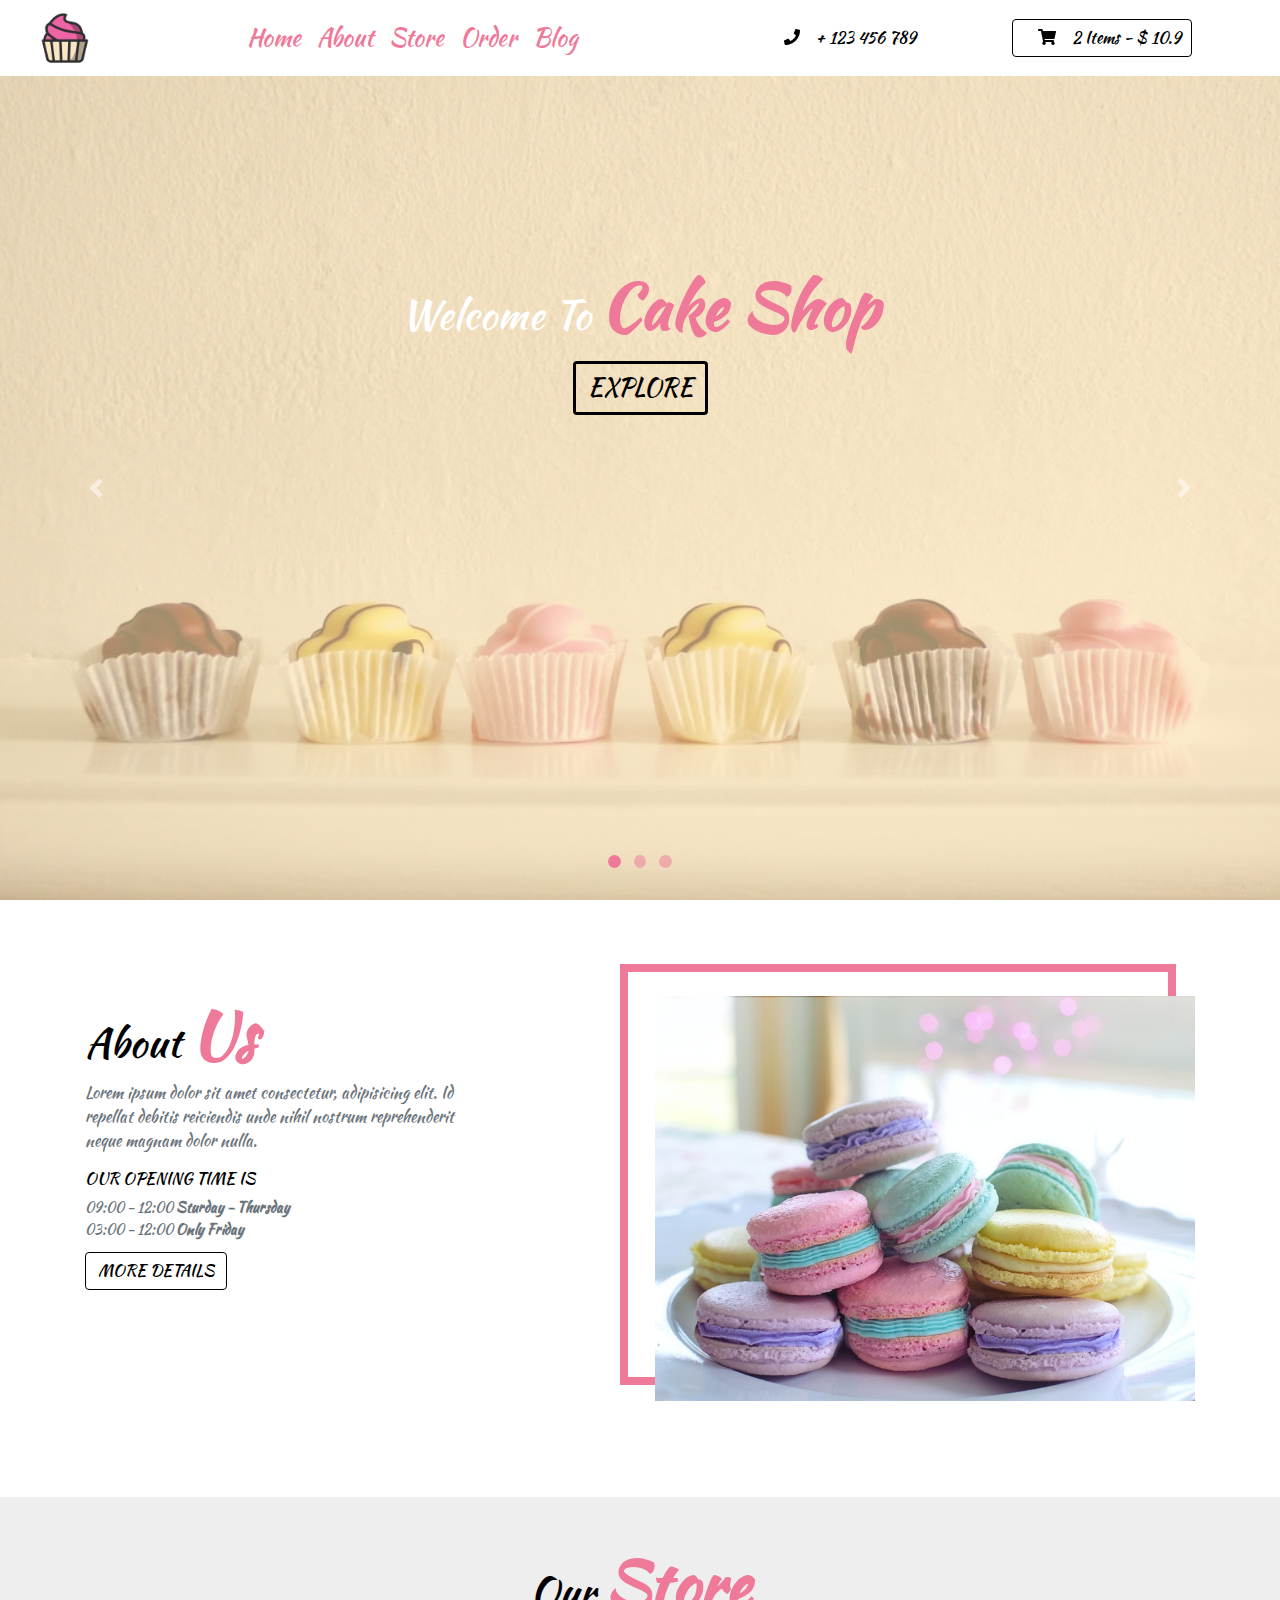
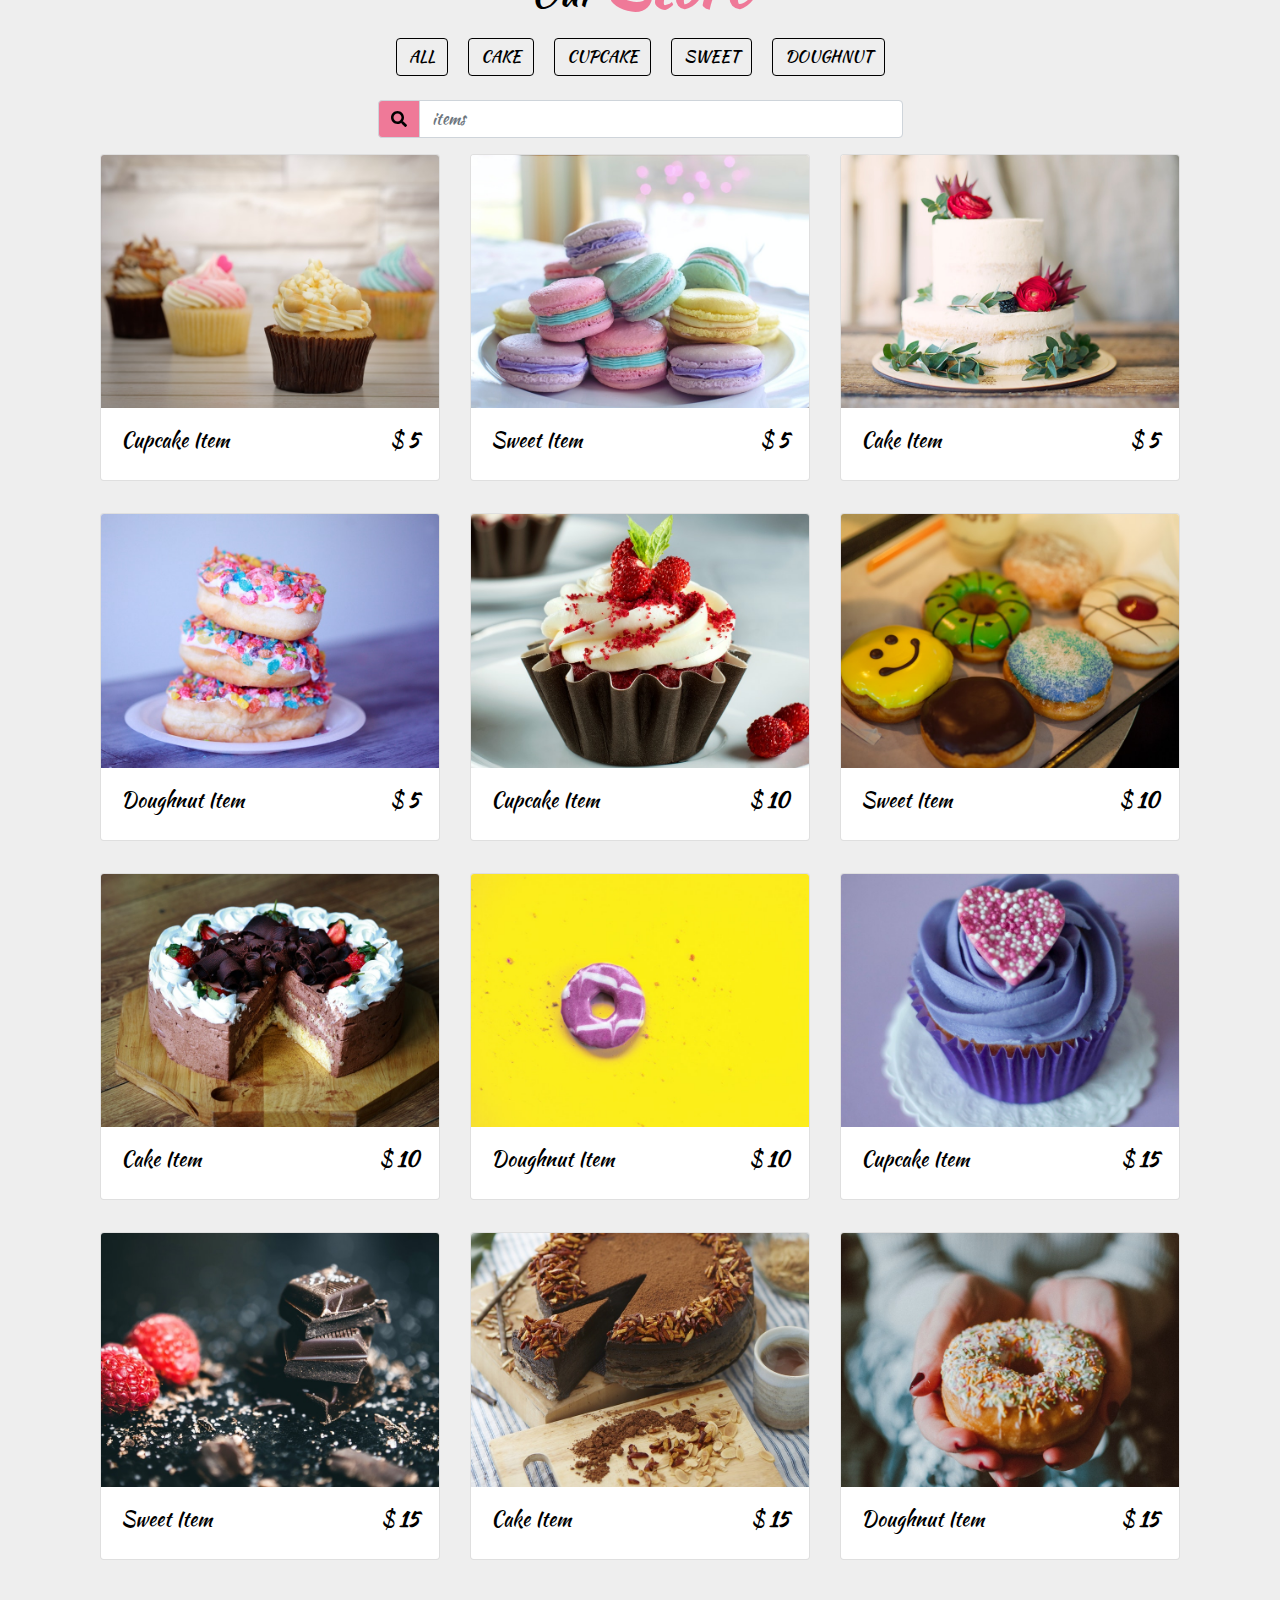
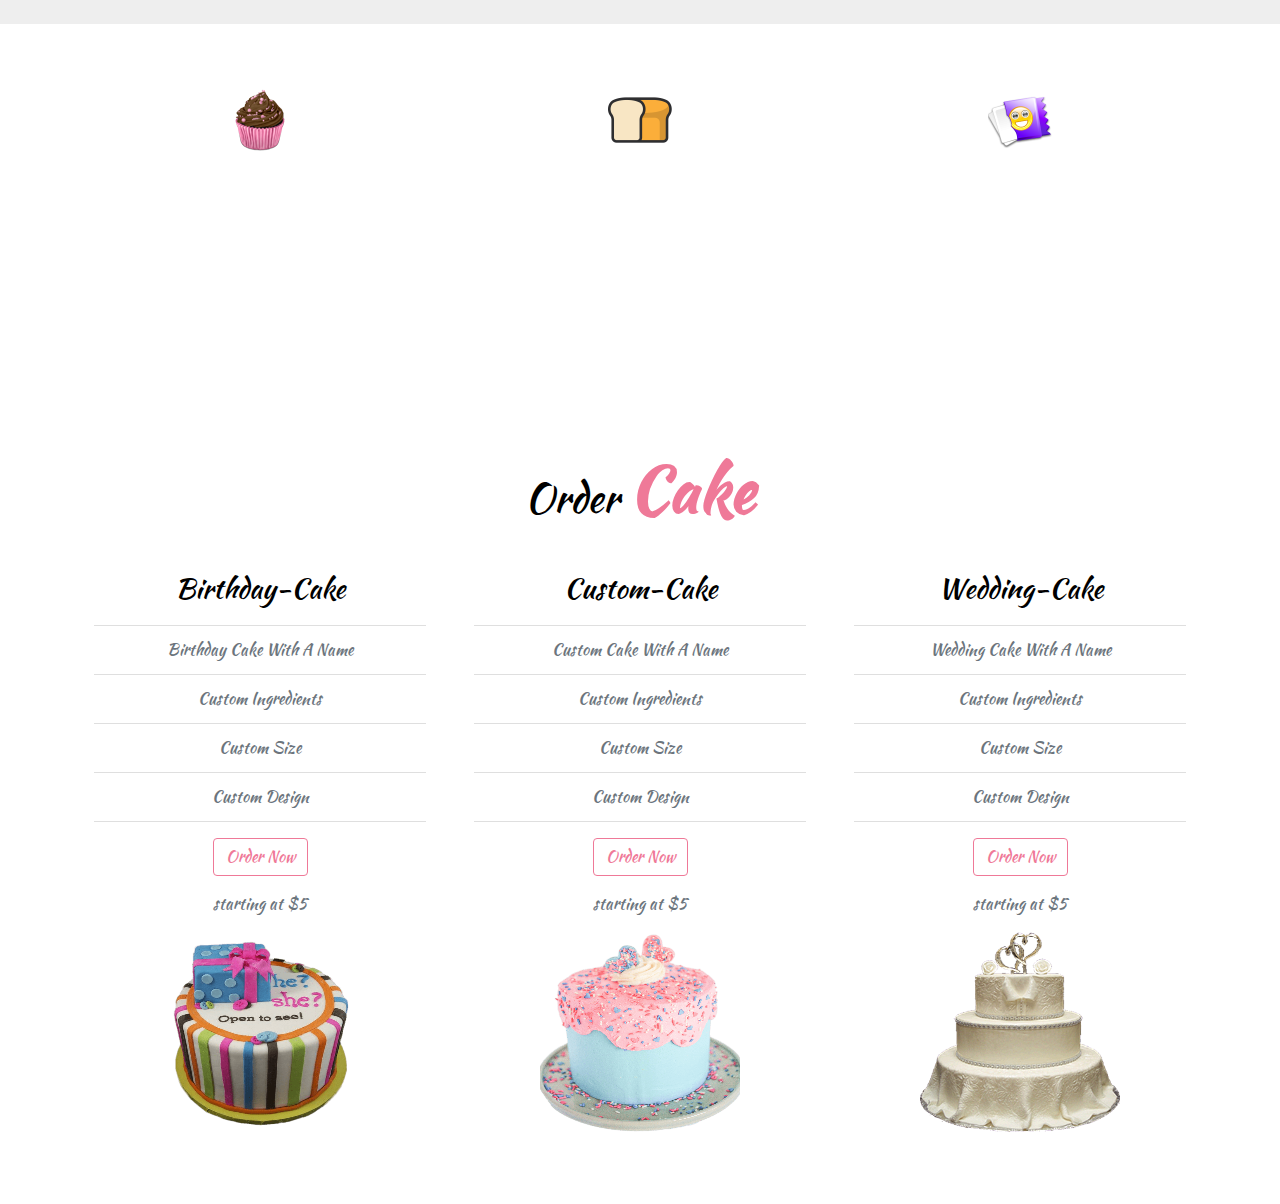
==== commit fdbb23e9: "Ordered section done successfully." ====
--- a/index.html
+++ b/index.html
@@ -534,6 +534,108 @@
     </div>
 </section>
 <!--end of store section-->
+<!--service section-->
+<section class="services py-5" id="services">
+    <div class="container">
+        <div class="row">
+            <!--single service-->
+            <div class="col-md-4 text-center my-3">
+                <!-- 
+                    https://www.iconfinder.com/icons/63108/choco_cocos_cupcake_icon
+                -->
+                <img src="images/cupcake.png" alt="cupcake-icon">
+                <h6 class="text-uppercase my-3 service-title">cupcake</h6>
+                <p class="text-left mx-auto w-75 service-text">
+                    Lorem ipsum dolor sit amet consectetur adipisicing elit. Aperiam illo eaque laboriosam nostrum doloribus ad libero distinctio, quas ratione eligendi.
+                </p>
+            </div>
+            <!--end of single service-->
+            <!--single service-->
+            <div class="col-md-4 text-center my-3">
+                <!-- 
+                    https://www.iconfinder.com/icons/2138191/baker_bakery_bread_dessert_food_icon
+                -->
+                <img src="images/bread.png" alt="bread-icon">
+                <h6 class="text-uppercase my-3 service-title">bread</h6>
+                <p class="text-left mx-auto w-75 service-text">
+                    Lorem ipsum dolor sit amet consectetur adipisicing elit. Aperiam illo eaque laboriosam nostrum doloribus ad libero distinctio, quas ratione eligendi.
+                </p>
+            </div>
+            <!--end of single service-->
+            <!--single service-->
+            <div class="col-md-4 text-center my-3">
+                <!-- 
+                    https://www.iconfinder.com/icons/3348/candy_icon
+                -->
+                <img src="images/candy.png" alt="candy-icon">
+                <h6 class="text-uppercase my-3 service-title">candy</h6>
+                <p class="text-left mx-auto w-75 service-text">
+                    Lorem ipsum dolor sit amet consectetur adipisicing elit. Aperiam illo eaque laboriosam nostrum doloribus ad libero distinctio, quas ratione eligendi.
+                </p>
+            </div>
+            <!--end of single service-->
+        </div>
+    </div>
+</section>
+<!--end of service section-->
+<!--order cake section-->
+<section class="cakes py-5" id="cakes">
+    <div class="container">
+        <!--section title-->
+        <div class="row">
+            <div class="col-10 text-center mx-auto col-md-6">
+                <h1 class="text-capitalize"> order <strong class="banner-title"> cake </strong></h1>
+            </div>
+        </div>
+        <!--end of section title-->
+        <div class="row">
+            <!--single cake-->
+            <div class="col-11 mx-auto col-md-6 col-lg-4 my-4 text-capitalize text-center px-4">
+                <ul class="list-group list-group-flush">
+                    <li class="list-group-item"><h3>birthday-cake</h3></li>
+                    <li class="list-group-item text-muted">birthday cake with a name</li>
+                    <li class="list-group-item text-muted">custom ingredients</li>
+                    <li class="list-group-item text-muted">custom size</li>
+                    <li class="list-group-item text-muted">custom design</li>
+                </ul>
+                <a href="order-form.html" class="btn btn-pink my-3">order now</a>
+                <p class="text-lowercase text-muted">starting at $5</p>
+                <img src="images/trans-1.png" class="img-fluid" alt="birthday-cake">
+            </div>
+            <!--end of single cake-->
+            <!--single cake-->
+            <div class="col-11 mx-auto col-md-6 col-lg-4 my-4 text-capitalize text-center px-4">
+                <ul class="list-group list-group-flush">
+                    <li class="list-group-item"><h3>custom-cake</h3></li>
+                    <li class="list-group-item text-muted">custom cake with a name</li>
+                    <li class="list-group-item text-muted">custom ingredients</li>
+                    <li class="list-group-item text-muted">custom size</li>
+                    <li class="list-group-item text-muted">custom design</li>
+                </ul>
+                <a href="order-form.html" class="btn btn-pink my-3">order now</a>
+                <p class="text-lowercase text-muted">starting at $5</p>
+                <img src="images/trans-2.png" class="img-fluid" alt="custom-cake">
+            </div>
+            <!--end of single cake-->
+            <!--single cake-->
+            <div class="col-11 mx-auto col-md-6 col-lg-4 my-4 text-capitalize text-center px-4">
+                <ul class="list-group list-group-flush">
+                    <li class="list-group-item"><h3>wedding-cake</h3></li>
+                    <li class="list-group-item  text-muted">wedding cake with a name</li>
+                    <li class="list-group-item text-muted">custom ingredients</li>
+                    <li class="list-group-item text-muted">custom size</li>
+                    <li class="list-group-item text-muted">custom design</li>
+                </ul>
+                <a href="order-form.html" class="btn btn-pink my-3">order now</a>
+                <p class="text-lowercase text-muted">starting at $5</p>
+                <img src="images/trans-3.png" class="img-fluid" alt="wedding-cake">
+            </div>
+            <!--end of single cake-->
+        </div>
+    </div>
+</section>
+<!--end of order cake section-->
+
 <!--jquery-->
 <script src="js/jquery-3.3.1.min.js"></script>
 <!--bootstrap js-->
--- a/css/main.css
+++ b/css/main.css
@@ -321,4 +321,20 @@
 .store-item-icon:hover{
     color: var(--mainWhite);
 }
-/*============end of store============*/+/*============end of store============*/
+/*============services============*/
+.services{
+    background: linear-gradient(rgba(0, 0, 0, 0.6), rgba(0, 0, 0, 0.6)), url("../images/servicesBcg.jpg");
+    background-size: cover;
+    background-position: center;
+    background-repeat: no-repeat;
+    background-attachment: fixed;
+    color: var(--mainWhite);
+}
+.service-title{
+    letter-spacing: 0.5rem;
+}
+.service-text{
+    word-spacing: 0.5rem;
+}
+/*==========end of service==========*/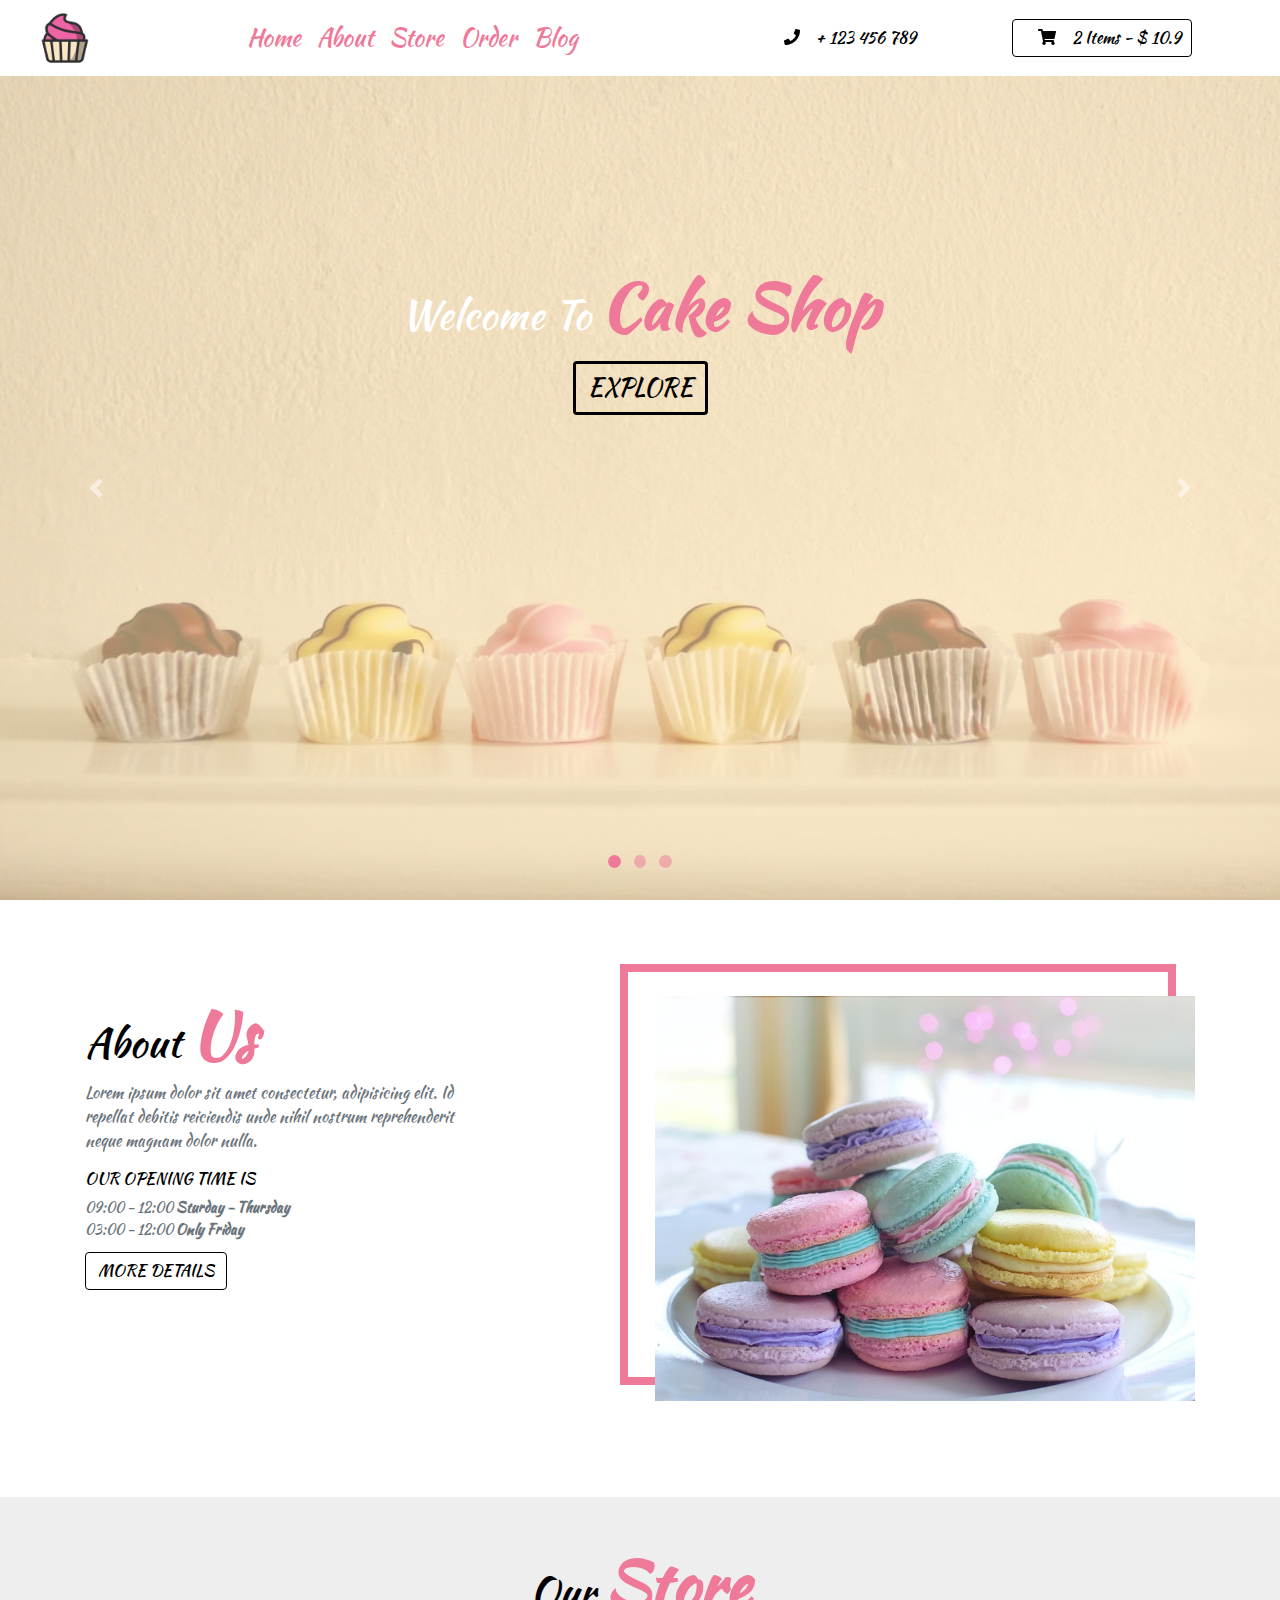
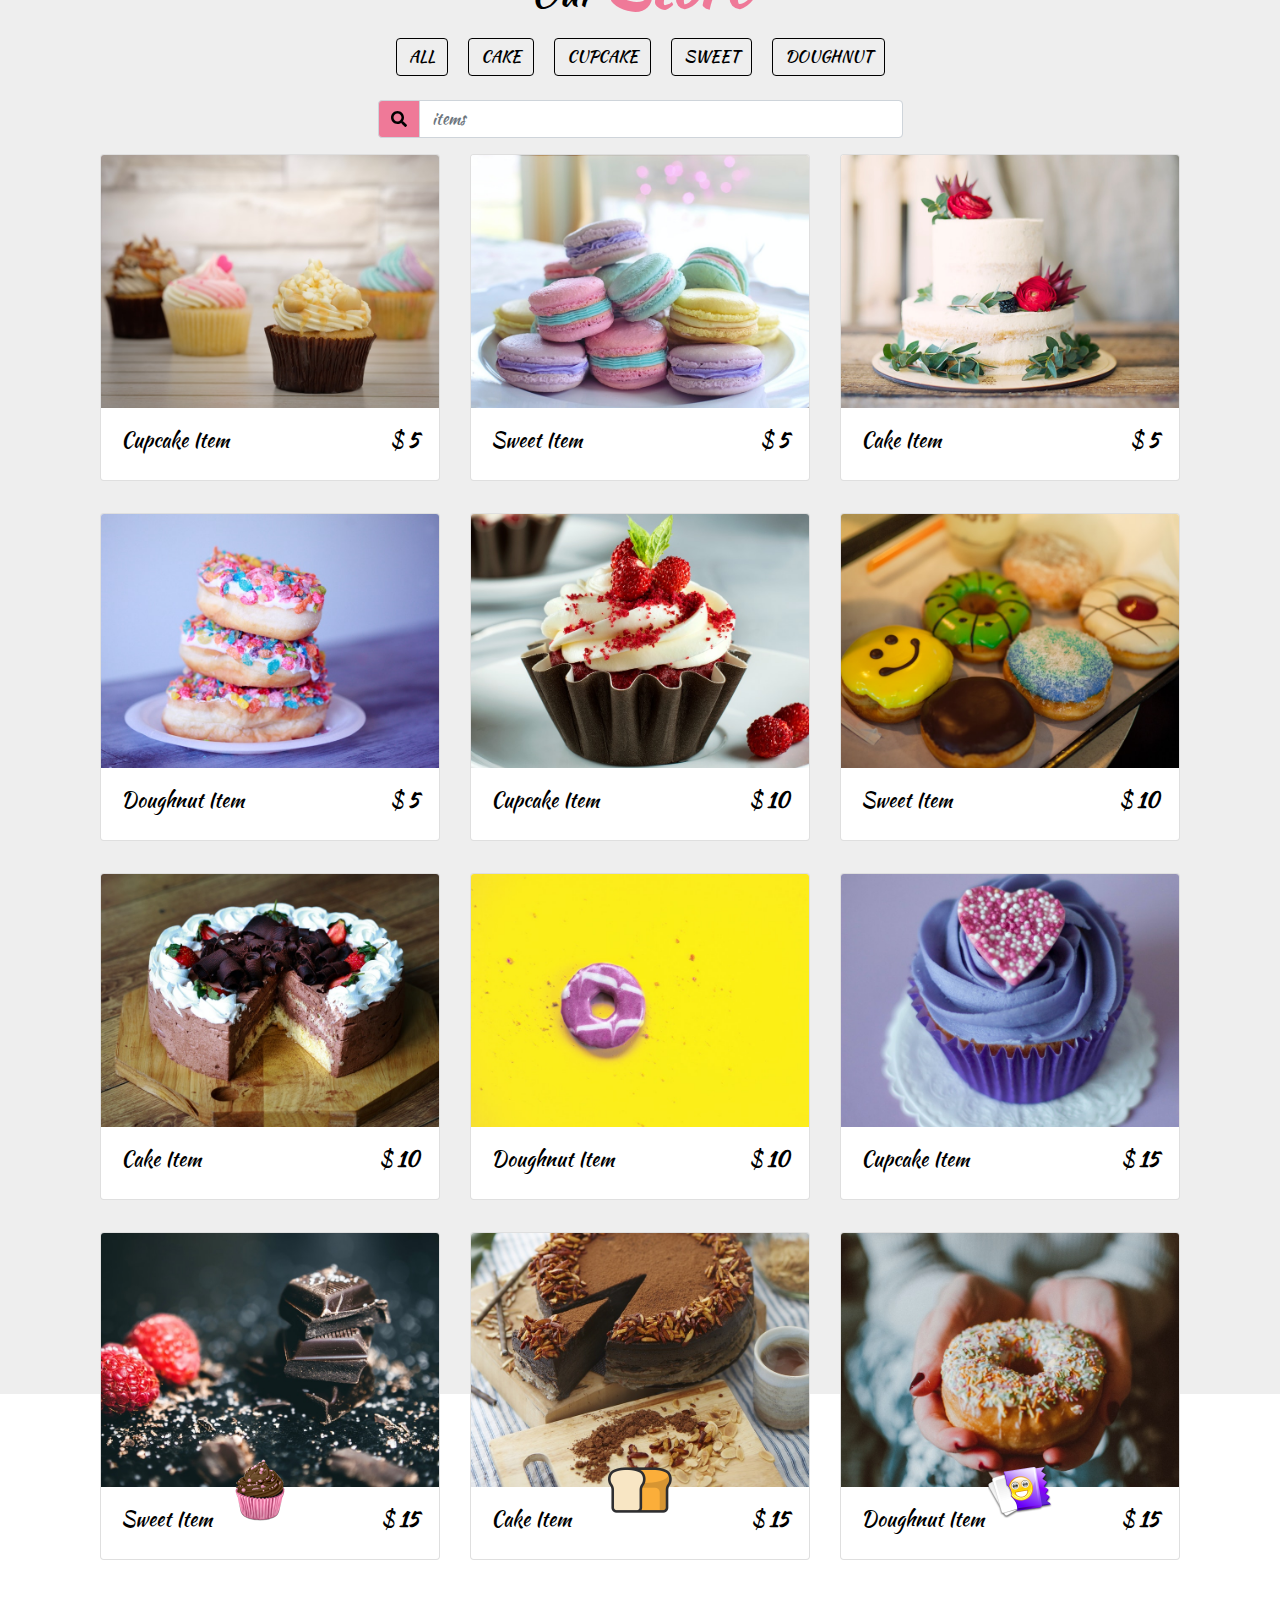
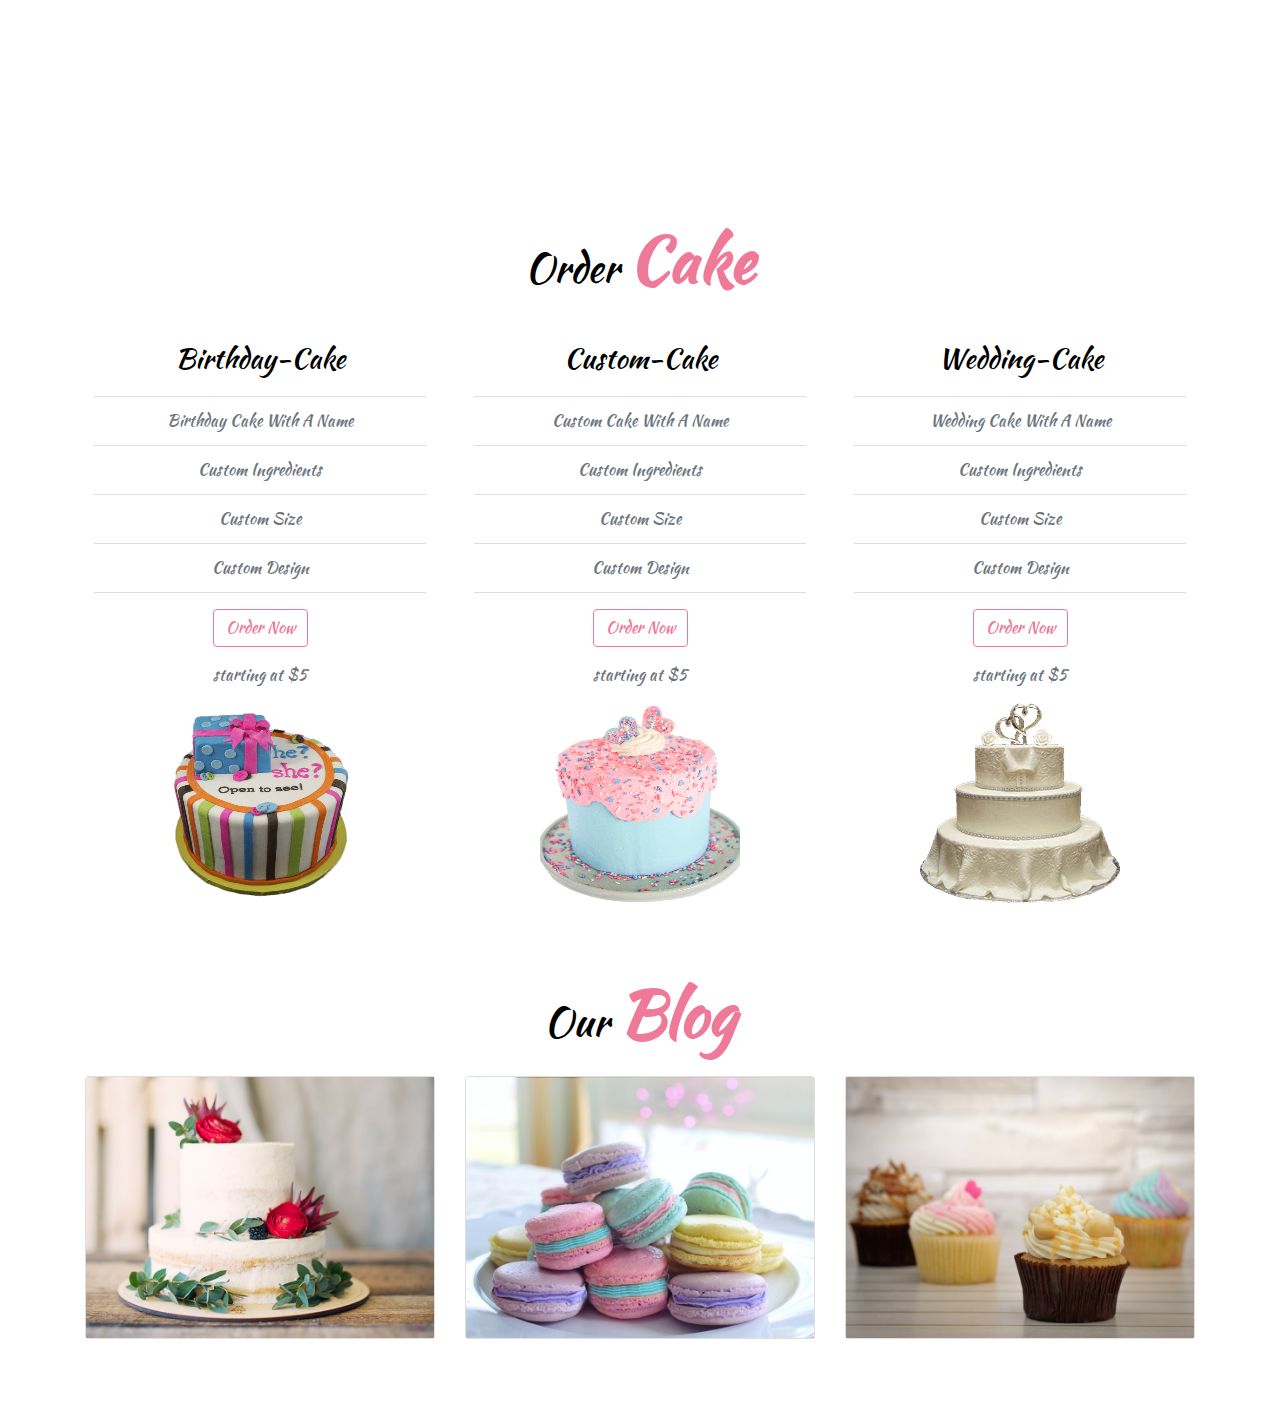
==== commit 04447cfc: "Blog section done successfully." ====
--- a/index.html
+++ b/index.html
@@ -635,7 +635,90 @@
     </div>
 </section>
 <!--end of order cake section-->
-
+<!--blog section-->
+<section class="blog pb-5" id="blog">
+    <div class="container">
+        <!--section title-->
+        <div class="row">
+            <div class="col-10 text-center mx-auto col-md-6">
+                <h1 class="text-capitalize"> our <strong class="banner-title"> blog </strong></h1>
+            </div>
+        </div>
+        <!--end of section title-->
+        <div class="row">
+            <!--single blog-->
+            <div class="col-md-4 py-3">
+                <div class="card">
+                    <a href="blog.html">
+                        <div class="blog-img">
+                            <img src="images/cake-1.jpg" alt="" class="img-top img-fluid blog-image">
+                            <div class="blog-text text-center py-4">
+                                <h4 class="text-capitalize">blog-title</h4>
+                                <p>Lorem, ipsum dolor sit amet consectetur adipisicing elit. Quibusdam, porro!</p>
+                                <div class="crumbs">
+                                    <nav aria-level="breadcrumb" class="breadcrumb-items">
+                                        <ol class="breadcrumb">
+                                            <li class="breadcrumb-item"><span id="date">june 18, 2020</apan></li>
+                                            <li class="breadcrumb-item"><span id="comments">comments</apan></li>
+                                        </ol>
+                                    </nav>
+                                </div>
+                            </div>
+                        </div>
+                    </a>
+                </div>
+            </div>
+            <!--end of single blog-->
+            <!--single blog-->
+            <div class="col-md-4 py-3">
+                <div class="card">
+                    <a href="blog.html">
+                        <div class="blog-img">
+                            <img src="images/sweet-1.jpg" alt="" class="img-top img-fluid blog-image">
+                            <div class="blog-text text-center py-4">
+                                <h5 class="text-capitalize">blog-title</h5>
+                                <p>Lorem, ipsum dolor sit amet consectetur adipisicing elit. Quibusdam, porro!</p>
+                                <div class="crumbs">
+                                    <nav aria-level="breadcrumb" class="breadcrumb-items">
+                                        <ol class="breadcrumb">
+                                            <li class="breadcrumb-item"><span id="date">june 18, 2020</apan></li>
+                                            <li class="breadcrumb-item"><span id="comments">comments</apan></li>
+                                        </ol>
+                                    </nav>
+                                </div>
+                            </div>
+                        </div>
+                    </a>
+                </div>
+            </div>
+            <!--end of single blog-->
+            <!--single blog-->
+            <div class="col-md-4 py-3">
+                <div class="card">
+                    <a href="blog.html">
+                        <div class="blog-img">
+                            <img src="images/cupcake-1.jpg" alt="" class="img-top img-fluid blog-image">
+                            <div class="blog-text text-center py-4">
+                                <h5 class="text-capitalize">blog-title</h5>
+                                <p>Lorem, ipsum dolor sit amet consectetur adipisicing elit. Quibusdam, porro!</p>
+                                <div class="crumbs">
+                                    <nav aria-level="breadcrumb" class="breadcrumb-items">
+                                        <ol class="breadcrumb">
+                                            <li class="breadcrumb-item"><span id="date">june 18, 2020</apan></li>
+                                            <li class="breadcrumb-item"><span id="comments">comments</apan></li>
+                                        </ol>
+                                    </nav>
+                                </div>
+                            </div>
+                        </div>
+                    </a>
+                </div>
+            </div>
+            <!--end of single blog-->
+        </div>
+    </div>
+</section>
+<!--end of blog section-->
 <!--jquery-->
 <script src="js/jquery-3.3.1.min.js"></script>
 <!--bootstrap js-->
--- a/css/main.css
+++ b/css/main.css
@@ -337,4 +337,45 @@
 .service-text{
     word-spacing: 0.5rem;
 }
-/*==========end of service==========*/+/*==========end of service==========*/
+/*==========blog===========*/
+.blog{
+    font-size: 0.95rem;
+}
+.blog-img{
+    position: relative;
+    cursor: pointer;
+    overflow: hidden;
+}
+.blog-image{
+    transition: all 1s ease-in-out;
+}
+.blog-img:hover .blog-image{
+    transform: scale(1.2);
+}
+.blog-text{
+    position: absolute;
+    bottom: 0;
+    padding: 0.75rem;
+    background: var(--mainPink);
+    transition: all 1s ease-in-out;
+    transform: translate(100%, 100%);
+}
+.blog-img:hover .blog-text{
+    transform: translate(0, 0);
+}
+.blog a{
+    color: var(--mainBlack);
+}
+.blog-ico .badge{
+    text-transform: capitalize;
+    font-size: 1rem;
+    padding: 0.6rem;
+    cursor: pointer;
+    margin: 0.2rem;
+}
+.blog-ico .badge-primary{
+    background: var(--mainPink);
+    color: var(--mainBlack);
+}
+/*===========end of blog===========*/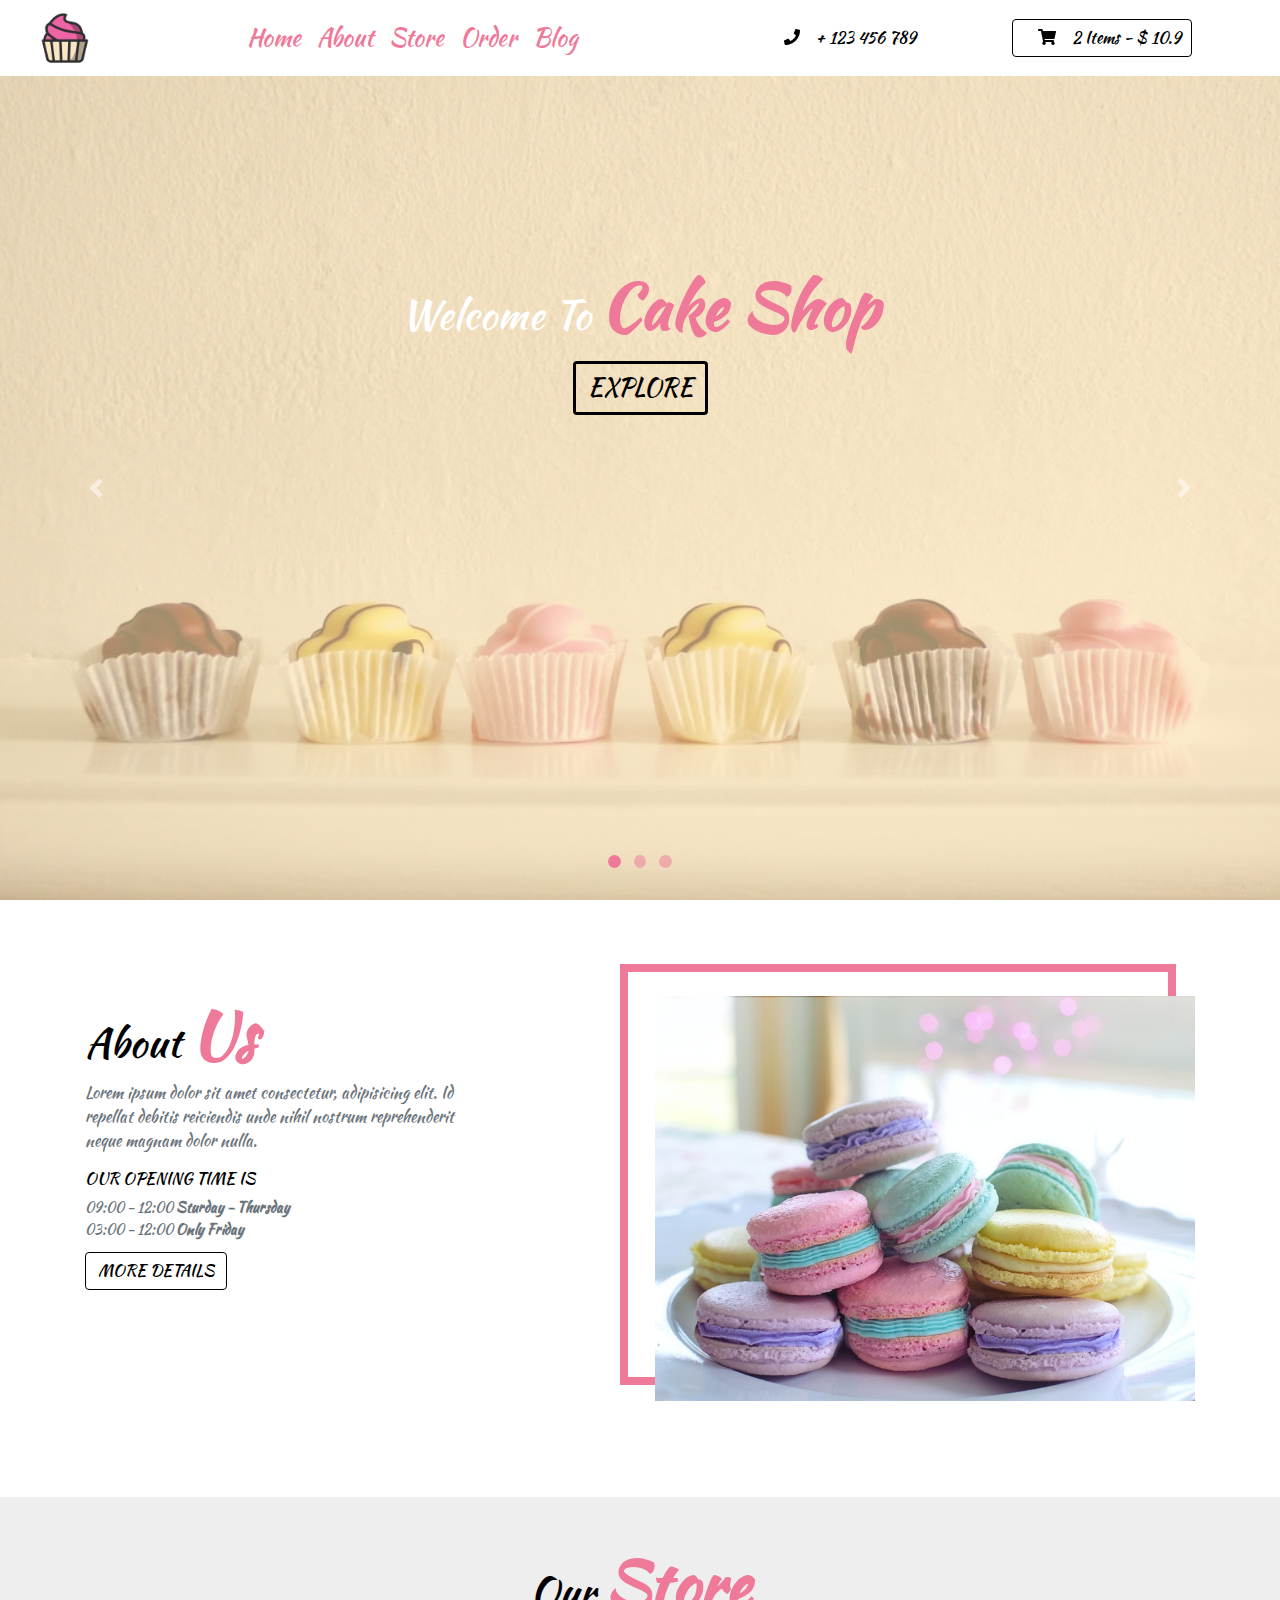
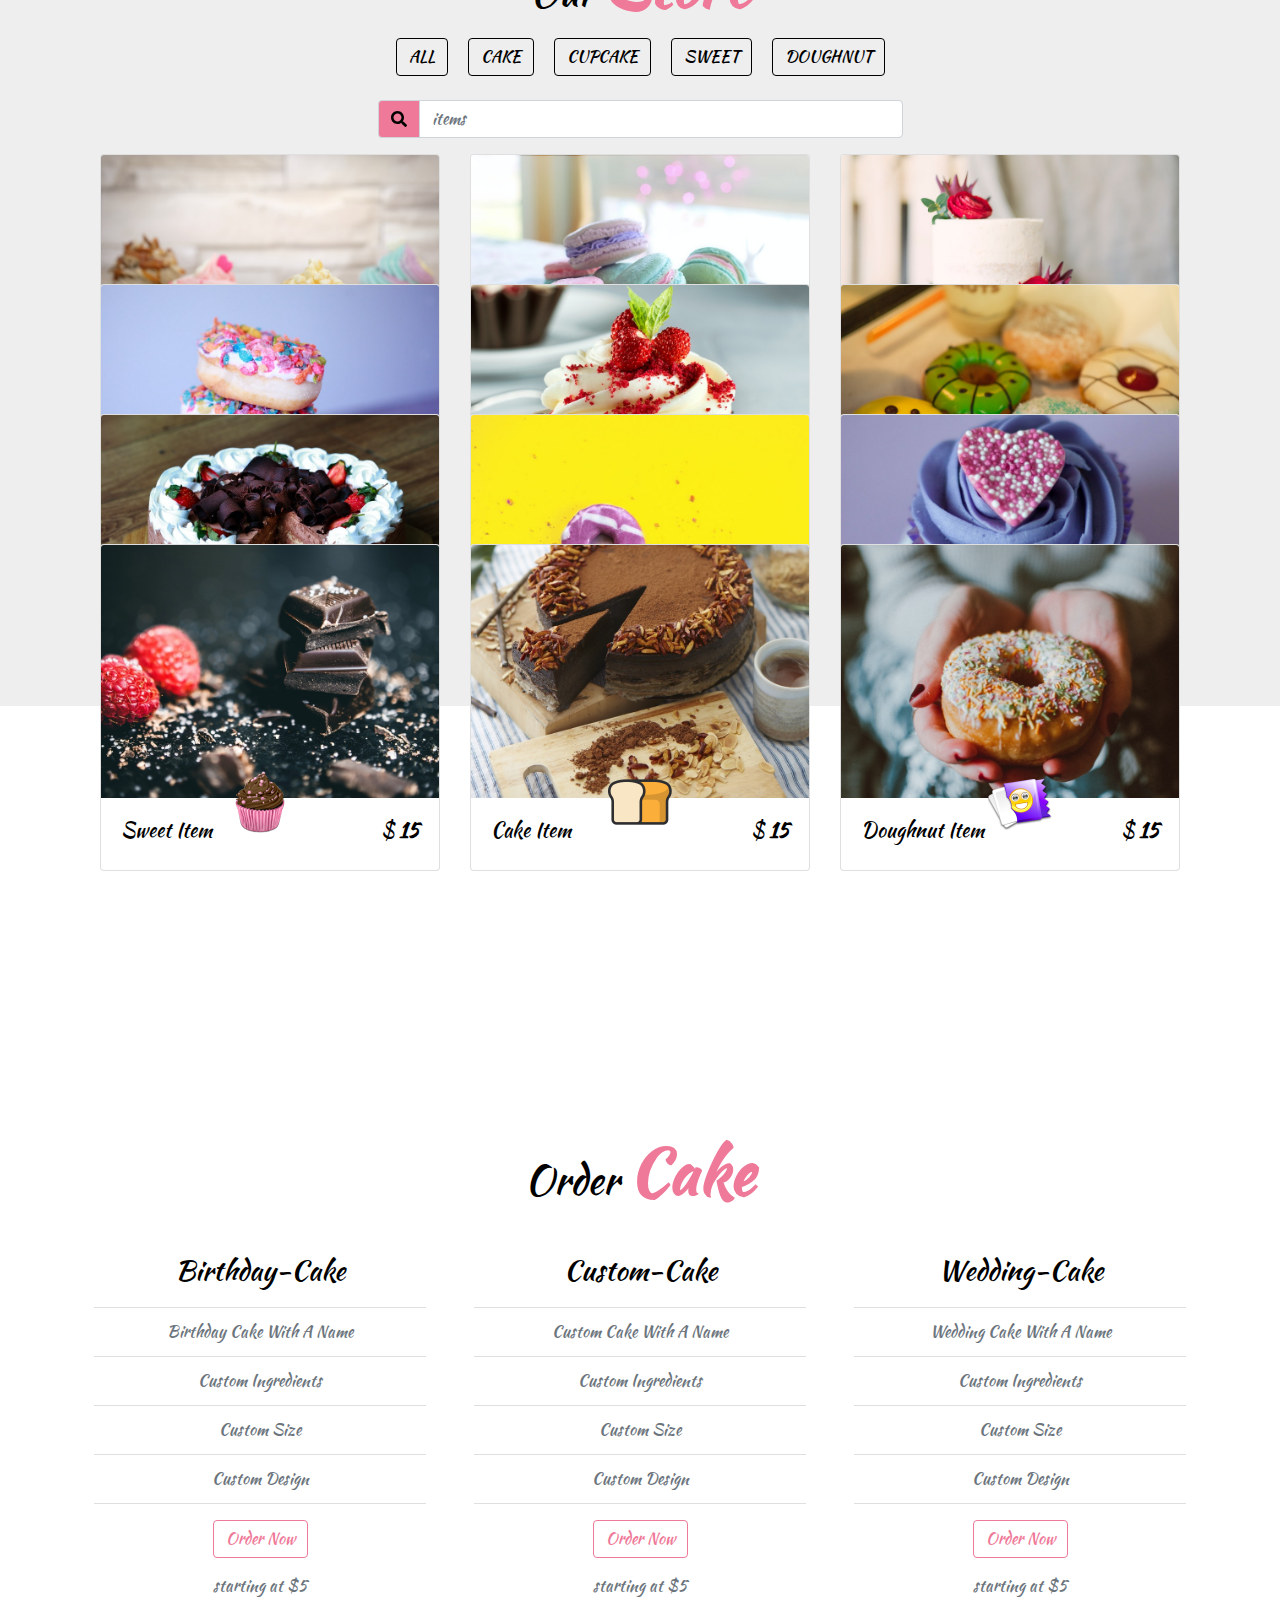
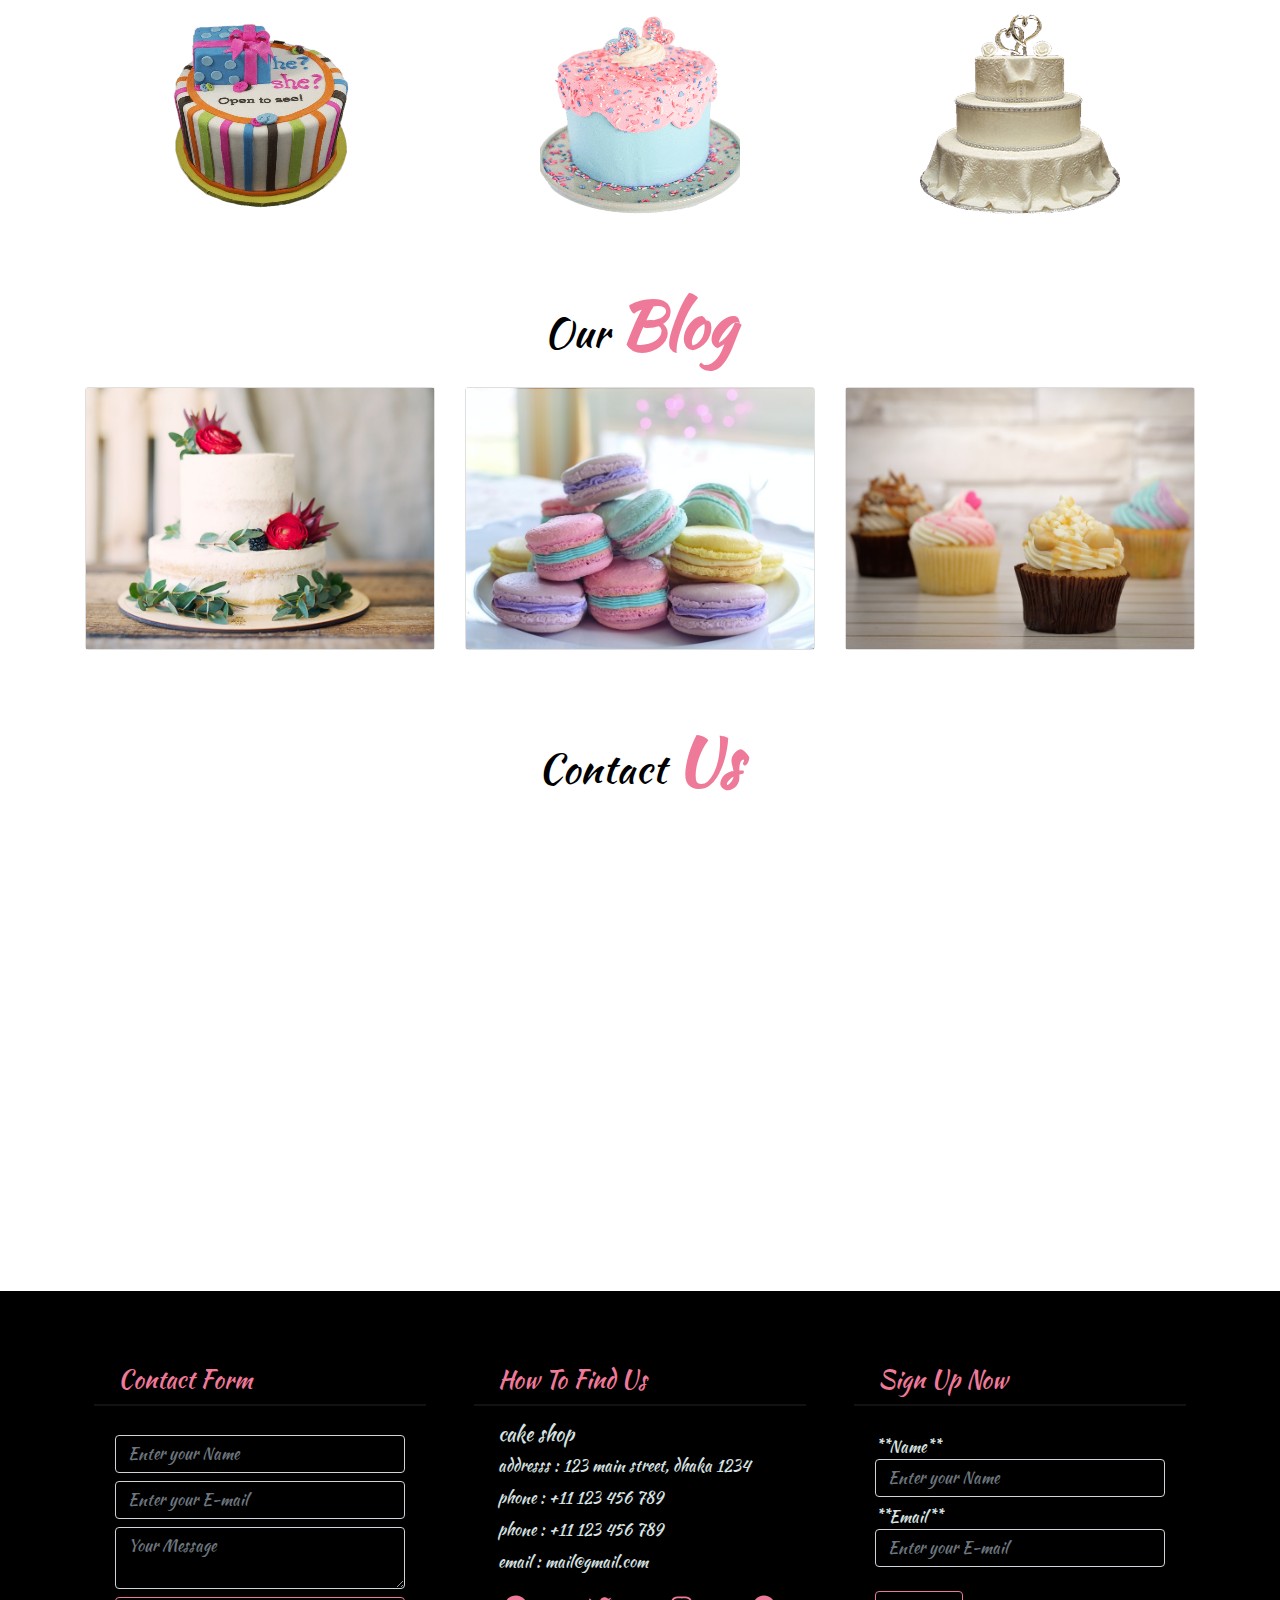
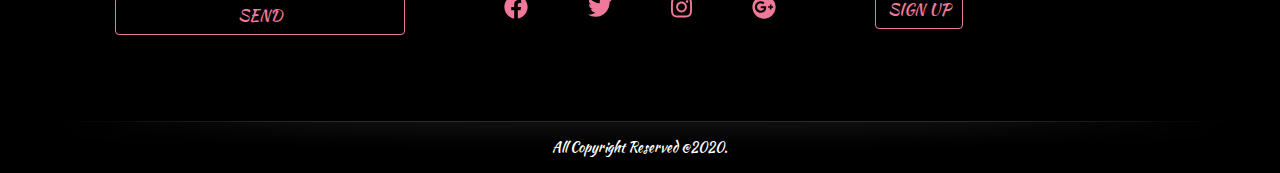
==== commit e80fccb5: "Contact & Footer section done successfully." ====
--- a/index.html
+++ b/index.html
@@ -719,6 +719,116 @@
     </div>
 </section>
 <!--end of blog section-->
+<!--contact section-->
+<section class="map py-2">
+    <div class="container">
+        <div class="row">
+            <!--section title-->
+            <div class="col-10 mx-auto d-flex justify-content-center align-items-center">
+                <h1 class="text-capitalize"> contact <strong class="banner-title"> us </strong></h1>
+            </div>
+            <!--end of section title-->
+        </div>
+        <div class="row">
+            <div class="col-md-12 col-sm-12">
+                <!--google map-->
+                <div class="embed-responsive embed-responsive-21by9">
+                    <iframe class="embed-responsive-item" src="https://www.google.com/maps/embed?pb=!1m18!1m12!1m3!1d233667.8223908687!2d90.27923710646989!3d23.780887457084543!2m3!1f0!2f0!3f0!3m2!1i1024!2i768!4f13.1!3m3!1m2!1s0x3755b8b087026b81%3A0x8fa563bbdd5904c2!2sDhaka!5e0!3m2!1sen!2sbd!4v1588189120541!5m2!1sen!2sbd" width="600" height="450" frameborder="0" style="border:0;" allowfullscreen="" aria-hidden="false" tabindex="0"></iframe>
+                </div>
+            </div>
+        </div>
+    </div>
+</section>
+<section class="contact py-5">
+    <div class="container">
+        <div class="row">
+            <div class="col-lg-4 col-md-4 col-sm-12 px-4 py-3">
+                <h4 class="text-capitalize text-pink px-4">contact form</h4>
+                <div class="card">
+                    <div class="card-body">
+                        <div class="form">
+                            <!--name-->
+                            <div class="form-group mb-0">
+                                <input type="text" class="form-control mb-2" placeholder="Enter your Name" id="name">
+                            </div>
+                            <!--email-->
+                            <div class="form-group mb-0">
+                                <input type="text" class="form-control mb-2" placeholder="Enter your E-mail" id="email">
+                            </div>
+                            <!--message-->
+                            <div class="form-group mb-0">
+                                <textarea name="message" class="form-control mb-2" placeholder="Your Message" id="message" rows="2"></textarea>
+                            </div>
+                            <!--send button-->
+                            <button type="submit" class="btn btn-pink btn-block text-uppercase">send</button>
+                        </div>
+                    </div>
+                </div>
+            </div>
+            <div class="col-lg-4 col-md-4 col-sm-12 px-4 py-3">
+                <h4 class="text-capitalize text-pink px-4">how to find us</h4>
+                <!--contact info-->
+                <div class="contact-details px-4">
+                    <dl>
+                        <dt><h5 class="mt-3">cake shop</h5></dt>
+                        <dd>addresss : 123 main street, dhaka 1234</dd>
+                        <dd>phone : +11 123 456 789</dd>
+                        <dd>phone : +11 123 456 789</dd>
+                        <dd>email : mail@gmail.com</dd>
+                    </dl>
+                </div>
+                <div class="d-flex justify-content-around">
+                    <a href="#" class="contact-icon">
+                        <i class="fab fa-facebook"></i>
+                    </a>
+                    <a href="#" class="contact-icon">
+                        <i class="fab fa-twitter"></i>
+                    </a>
+                    <a href="#" class="contact-icon">
+                        <i class="fab fa-instagram"></i>
+                    </a>
+                    <a href="#" class="contact-icon">
+                        <i class="fab fa-google-plus"></i>
+                    </a>
+                </div>
+                <!--end of contact info-->
+            </div>
+            <div class="col-lg-4 col-md-4 col-sm-12 px-4 py-3">
+                <h4 class="text-capitalize text-pink px-4">sign up now</h4>
+                <div class="card">
+                    <div class="card-body">
+                        <div class="form">
+                            <!--name-->
+                            <div class="form-group mb-0">
+                                <label for="name" class="text-capitalize mb-0">**name**</label>
+                                <input type="text" class="form-control mb-2" placeholder="Enter your Name" id="name">
+                            </div>
+                            <!--email-->
+                            <div class="form-group mb-0">
+                                <label for="email" class="text-capitalize mb-0">**email**</label>
+                                <input type="text" class="form-control mb-2" placeholder="Enter your E-mail" id="email">
+                            </div>
+                            <!--send button-->
+                            <button type="submit" class="btn btn-pink text-uppercase mt-3">sign up</button>
+                        </div>
+                    </div>
+                </div>
+            </div>
+        </div>
+    </div>
+</section>
+<!--end of contact section-->
+<!--footer-->
+<footer class="footer">
+    <div class="container-fluid">
+        <div class="row">
+            <div class="col-8 mx-auto text-center">
+                <p class="mb-0 p-3 text-capitalize">all copyright reserved @2020.</p>
+            </div>
+        </div>
+    </div>
+</footer>
+<!--end of footer-->
 <!--jquery-->
 <script src="js/jquery-3.3.1.min.js"></script>
 <!--bootstrap js-->
--- a/css/main.css
+++ b/css/main.css
@@ -378,4 +378,44 @@
     background: var(--mainPink);
     color: var(--mainBlack);
 }
-/*===========end of blog===========*/+/*===========end of blog===========*/
+/*===========contact===========*/
+.contact{
+    background: var(--mainBlack);
+    color: #D7E1E1;
+}
+.contact-icon{
+    font-size: 1.5rem;
+    transition: all 0.3 ease-in-out;
+    color: var(--mainPink);
+}
+.contact-icon:hover{
+    color: var(--mainblack);
+}
+.contact .card{
+    background: var(--mainBlack);
+    border-radius: 0;
+}
+.contact .form-control{
+    background: var(--mainBlack);
+}
+.contact h4{
+    background: url(../images/h1_bg.png) left bottom repeat-x;
+    padding: 0.7rem 0rem;
+}
+@media only screen and (max-width: 571px) {
+    .map{
+        padding: 0rem;
+    }
+} 
+/*===========end of contact section===========*/
+/*===========footer===========*/
+.footer{
+    background: var(--mainBlack);
+    color: var(--mainWhite);
+    background-image: url(../images/bottline_bg.png);
+    background-repeat: no-repeat;
+    background-position: top;
+    font-size: 0.9rem;
+}
+/*============end of footer===========*/